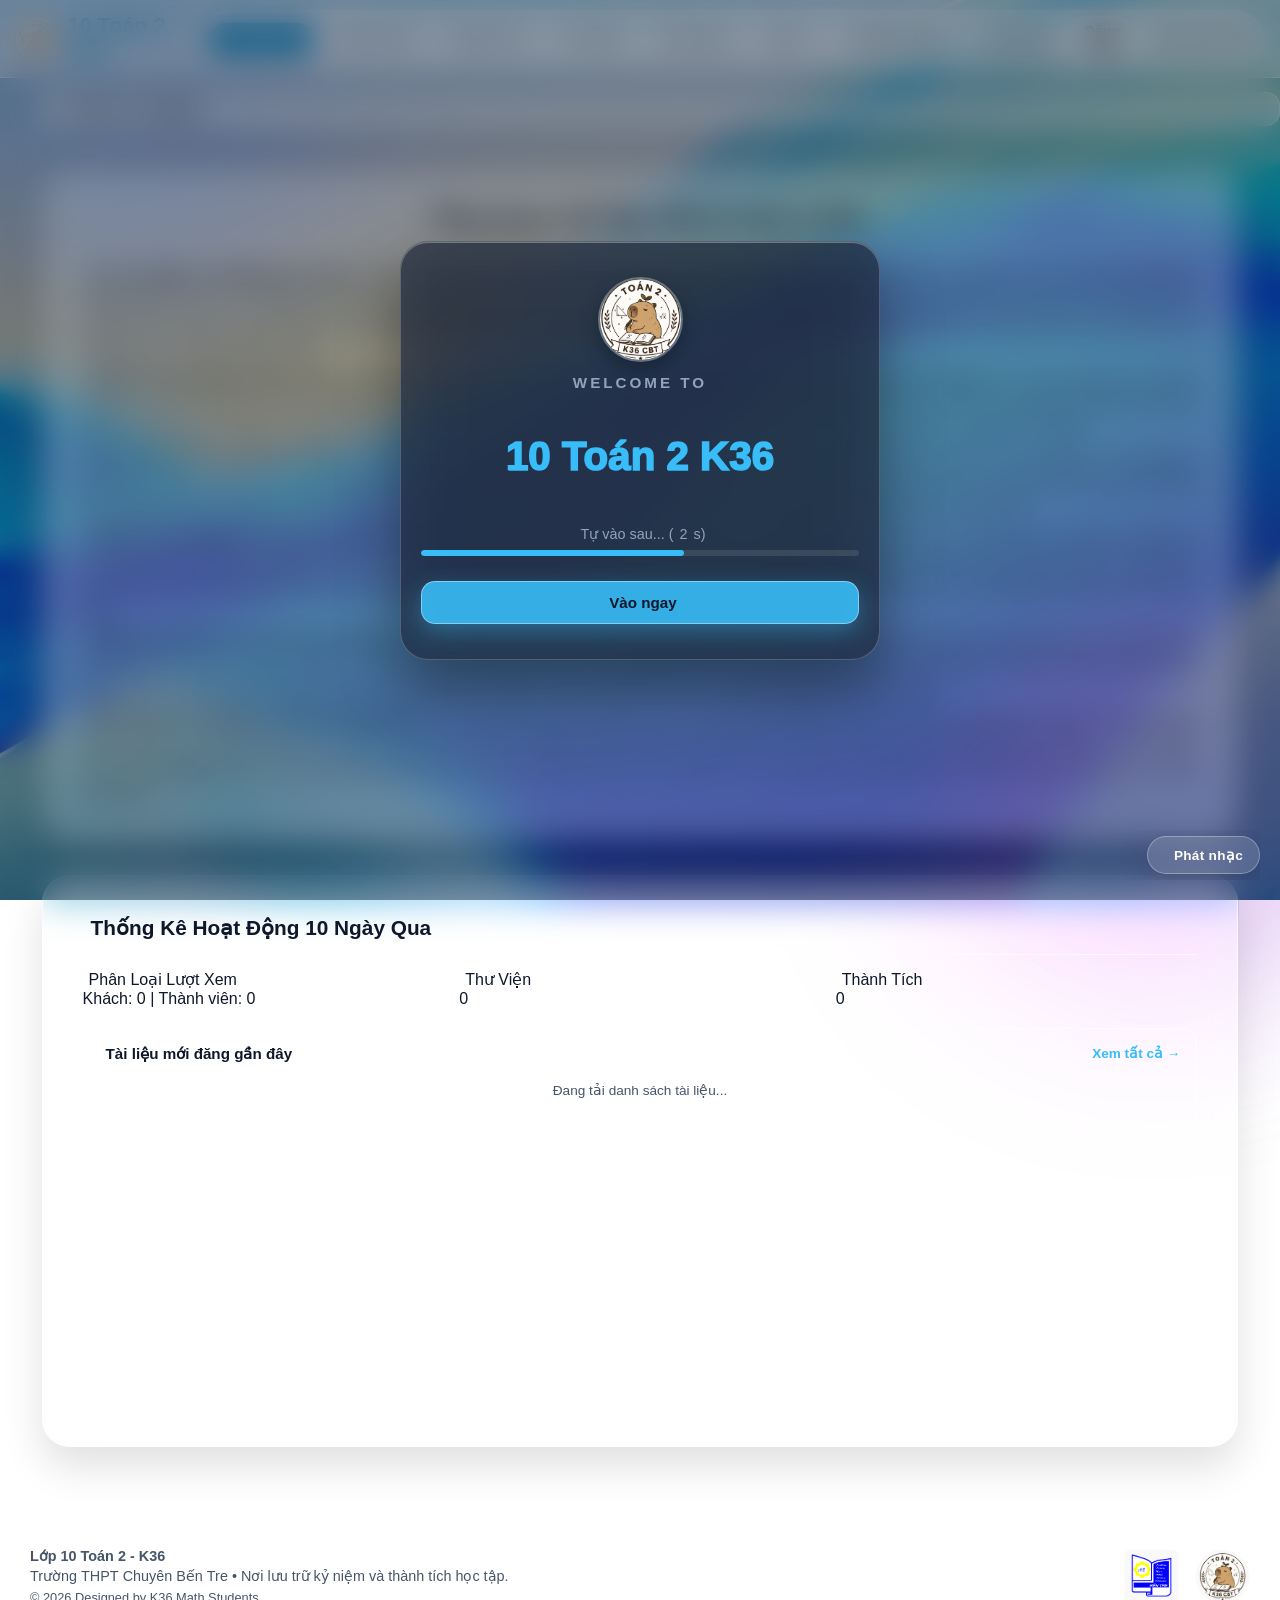
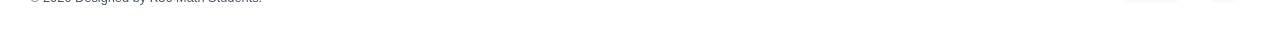
==== index.html @ 7a057c64 "updated" ====
<!DOCTYPE html>
<html lang="vi">
<head>
    <script src="https://cdn.jsdelivr.net/npm/chart.js"></script>
    <script src="https://cdn.jsdelivr.net/npm/@supabase/supabase-js@2"></script>
<link href="https://cdn.jsdelivr.net/npm/remixicon@3.5.0/fonts/remixicon.css" rel="stylesheet">
<meta charset="utf-8"/>
<meta content="width=device-width, initial-scale=1.0" name="viewport"/>
<title>10 Toán 2 K36 - Trang Chủ</title><span id="live-clock" style="font-size: 0.85rem; color: var(--text-muted, #ccc); font-weight: 500; border-left: 1px solid rgba(255,255,255,0.2); padding-left: 12px;"></span>
<link href="css/style.css" rel="stylesheet"/>
<script src="https://cdn.jsdelivr.net/npm/chart.js"></script>
<style>
        html, body {
            height: 100%;
            margin: 0;
            display: flex;
            flex-direction: column;
        }
        .main-content {
            flex: 1; 
        }
        .auth-nav-btn {
            background: var(--card-bg);
            color: var(--text-main);
            border: 1px solid var(--border);
            padding: 6px 14px;
            border-radius: 99px;
            font-weight: 600;
            cursor: pointer;
            transition: all 0.2s ease;
            font-size: 0.9rem;
            display: inline-flex;
            align-items: center;
            gap: 6px;
            box-shadow: 0 2px 5px rgba(0,0,0,0.02);
        }
        .auth-nav-btn:hover {
            border-color: var(--accent);
            color: var(--accent);
            transform: translateY(-1px);
        }
        .auth-nav-btn.logout-state {
            background: rgba(239, 68, 68, 0.1);
            color: #ef4444;
            border-color: rgba(239, 68, 68, 0.3);
        }
        .auth-nav-btn.logout-state:hover {
            background: #ef4444;
            color: #fff;
        }
        .custom-modal-overlay {
            display: none;
            position: fixed;
            inset: 0;
            background: rgba(0, 0, 0, 0.5);
            backdrop-filter: blur(4px);
            z-index: 9999;
            justify-content: center;
            align-items: center;
            padding: 20px;
        }
        .custom-modal-box {
            background: var(--card-bg, #fff);
            border: 1px solid var(--border, #ddd);
            padding: 24px;
            border-radius: 16px;
            max-width: 380px;
            width: 100%;
            box-shadow: 0 10px 30px rgba(0,0,0,0.3);
            text-align: center;
            animation: modalScaleIn 0.2s ease;
        }
        @keyframes modalScaleIn {
            from { transform: scale(0.9); opacity: 0; }
            to { transform: scale(1); opacity: 1; }
        }
        #lightbox-modal {
            display: none;
            position: fixed;
            inset: 0;
            background: rgba(0,0,0,0.85);
            z-index: 10000;
            justify-content: center;
            align-items: center;
            padding: 20px;
            cursor: zoom-out;
        }
        #lightbox-modal img {
            max-width: 90%;
            max-height: 90vh;
            border-radius: 8px;
            box-shadow: 0 10px 30px rgba(0,0,0,0.5);
        }
        .header-logo-img {
            height: 38px;
            width: 38px;
            object-fit: contain;
            border-radius: 50%;
            background: rgba(128, 128, 128, 0.05);
            padding: 2px;
            border: 1px solid var(--border);
            cursor: zoom-in;
            transition: transform 0.2s ease;
            vertical-align: middle;
        }
        .header-logo-img:hover {
            transform: scale(1.1);
        }
        .logo {
            display: flex;
            align-items: center;
            gap: 10px;
        }
        .site-footer {
            display: flex;
            justify-content: space-between;
            align-items: center;
            padding: 24px 30px;
            border-top: 1px solid var(--border);
            background: var(--card-bg);
            flex-shrink: 0;
            gap: 20px;
            flex-wrap: wrap;
        }
        .footer-left-content {
            text-align: left;
            color: var(--text-muted);
            font-size: 0.9rem;
        }
        .footer-left-content p {
            margin: 4px 0;
        }
        .footer-right-logos {
            display: flex;
            align-items: center;
            gap: 16px;
        }
        .footer-right-logos img.school-logo {
            height: 55px;
            width: auto;
            object-fit: contain;
            background: rgba(128, 128, 128, 0.05);
            padding: 3px;
            border-radius: 6px;
            border: 1px solid var(--border);
            cursor: zoom-in;
            transition: transform 0.2s ease;
        }
        .footer-right-logos img.class-logo {
            height: 55px;
            width: 55px;
            object-fit: contain;
            border-radius: 50%;
            background: rgba(128, 128, 128, 0.05);
            padding: 3px;
            border: 1px solid var(--border);
            cursor: zoom-in;
            transition: transform 0.2s ease;
        }
        .footer-right-logos img:hover {
            transform: scale(1.08);
        }
    </style>
    <link rel="manifest" href="manifest.json">
<meta name="theme-color" content="#0284c7">
    <style>
        .clock-widget-trigger {
            display: inline-flex;
            align-items: center;
            gap: 10px;
            background: var(--card-bg);
            border: 1px solid var(--border);
            padding: 8px 16px;
            border-radius: 14px;
            margin: 14px 0 6px 40px;
            cursor: pointer;
            color: var(--text-main);
            box-shadow: 0 4px 12px rgba(0,0,0,0.05);
            transition: all 0.2s ease;
            font-weight: 600;
            font-size: 0.9rem;
        }
        .clock-widget-trigger:hover {
            border-color: var(--accent);
            transform: translateY(-2px);
            box-shadow: 0 6px 16px rgba(0,122,255,0.15);
            color: var(--accent);
        }
        .clock-calendar-card {
            background: var(--card-bg, #fff);
            border: 1px solid var(--border);
            border-radius: 28px;
            padding: 24px 20px;
            max-width: 360px;
            width: 100%;
            box-shadow: 0 25px 50px rgba(0,0,0,0.25);
            text-align: center;
            position: relative;
            animation: modalScaleIn 0.25s ease;
            backdrop-filter: blur(30px);
        }
        .analog-clock {
            width: 120px;
            height: 120px;
            border: 4px solid var(--accent);
            border-radius: 50%;
            margin: 0 auto 10px auto;
            position: relative;
            background: radial-gradient(circle, var(--card-bg) 60%, rgba(56,189,248,0.1));
            box-shadow: 0 6px 15px rgba(0,0,0,0.1);
        }
        .clock-center-dot {
            position: absolute;
            top: 50%; left: 50%;
            width: 8px; height: 8px;
            background: var(--accent);
            border-radius: 50%;
            transform: translate(-50%, -50%);
            z-index: 10;
        }
        .clock-hand {
            position: absolute;
            bottom: 50%; left: 50%;
            transform-origin: bottom;
            border-radius: 4px;
            z-index: 5;
        }
        .hour-hand { width: 4px; height: 32px; background: var(--text-main); transform: translateX(-50%) rotate(0deg); }
        .minute-hand { width: 3px; height: 44px; background: var(--accent); transform: translateX(-50%) rotate(0deg); }
        .second-hand { width: 1.5px; height: 48px; background: #ef4444; transform: translateX(-50%) rotate(0deg); z-index: 6; }
        .clock-number {
            position: absolute; font-size: 0.7rem; font-weight: bold; color: var(--text-muted);
            width: 16px; height: 16px; text-align: center; line-height: 16px;
        }
        .calendar-container { margin-top: 10px; border-top: 1px solid var(--border); padding-top: 12px; }
        .calendar-nav-bar { display: flex; justify-content: space-between; align-items: center; margin-bottom: 10px; }
        .calendar-nav-btn {
            background: var(--card-bg); border: 1px solid var(--border); color: var(--text-main);
            width: 28px; height: 28px; border-radius: 50%; display: flex; align-items: center;
            justify-content: center; cursor: pointer; transition: all 0.2s ease;
        }
        .calendar-nav-btn:hover { border-color: var(--accent); color: var(--accent); background: rgba(56,189,248,0.1); }
        .calendar-header-title { font-weight: 700; font-size: 0.95rem; color: var(--text-main); }
        .calendar-grid { display: grid; grid-template-columns: repeat(7, 1fr); gap: 4px; font-size: 0.8rem; }
        .calendar-dow { font-weight: 600; color: var(--accent); padding-bottom: 4px; }
        .calendar-day {
            aspect-ratio: 1; display: flex; flex-direction: column; align-items: center;
            justify-content: center; border-radius: 6px; background: var(--card-bg); 
            border: 1px solid var(--border); color: var(--text-main); position: relative; font-size: 0.75rem;
        }
        .calendar-day.today { border-color: var(--accent); font-weight: bold; }
        .calendar-day.has-birthday {
            background: rgba(236, 72, 153, 0.15); border-color: #ec4899; cursor: pointer;
            transition: transform 0.2s ease, filter 0.2s ease;
        }
        .calendar-day.has-birthday:hover { transform: scale(1.08); filter: brightness(1.2); }
        .calendar-day .bday-icon { font-size: 9px; line-height: 1; margin-top: 1px; }
        .color-picker-container {
            display: inline-flex; align-items: center; gap: 6px;
            background: var(--bg-main, #f9f9f9); border: 1px solid var(--border);
            padding: 4px 10px; border-radius: 8px; font-size: 0.85rem; color: var(--text-main); cursor: pointer;
        }
        .color-picker-container input[type="color"] {
            -webkit-appearance: none; border: none; width: 22px; height: 22px; border-radius: 50%; cursor: pointer; background: none; padding: 0;
        }
    </style>
</head>
<body>
<header class="header-nav">
    <div class="logo">
        <img alt="Logo 10 Toán 2 K36" class="header-logo-img" onclick="openLightbox('10_t2_logo.jpeg')" src="10_t2_logo.jpeg" title="Bấm để phóng to logo Lớp"/>
        <h2>10 Toán 2 K36</h2>
    </div>
    <nav class="site-nav">
        <a href="index.html" class="active"><i class="ri-home-4-line"></i> Trang Chủ</a>
        <a href="members.html"><i class="ri-team-line"></i> Thành Viên</a>
        <a href="achievements.html"><i class="ri-trophy-line"></i> Thành Tích</a>
        <a href="gallery.html"><i class="ri-image-line"></i> Thư Viện</a>
        <a href="about.html"><i class="ri-information-line"></i> Giới Thiệu</a>
        <a href="feedback.html"><i class="ri-chat-settings-line"></i> Góp Ý</a>
        <a href="solver.html"><i class="ri-book-open-line"></i> Giải Bài Tập AI</a>
        <span class="nav-divider"></span>
<button class="nav-action-btn theme-btn" id="theme-toggle"><i class="ri-palette-line"></i> Giao diện</button>
<button class="nav-action-btn auth-nav-btn" id="auth-nav-btn" onclick="handleAuthNavAction()"><i class="ri-login-box-line"></i> Đăng nhập</button>
<button class="nav-action-btn fx-menu-btn" id="fx-toggle-btn" onclick="toggleMathEffects()"><i class="ri-sparkles-line"></i> Hiệu ứng: Bật</button>
    </nav>
</header>
<div class="clock-widget-trigger" onclick="openClockCalendarModal()">
    <i class="ri-time-line" style="font-size: 1.2rem; color: var(--accent);"></i>
    <span id="trigger-clock-text">Đang tải đồng hồ...</span>
</div>
<main class="main-content">
<section class="card">
<h2 style="margin: 0 0 15px 0; font-weight: 700; font-size: 1.5rem; color: var(--text-color); display: flex; align-items: center; justify-content: center; gap: 10px; text-align: center;">
    <i class="ri-sparkling-fill" style="color: var(--accent);"></i> Tổng Quan Về Tập Thể 10 Toán 2 K36
</h2>
<p><i class="ri-heart-3-line" style="color: var(--accent); margin-right: 6px;"></i><strong>Góc Kỷ Niệm Và Những Nụ Cười:</strong> Thanh xuân của chúng ta không chỉ gói gọn trong những trang sách dày đặc công thức hay những bảng điểm căng thẳng. Đó còn là những buổi chiều cùng nhau rem rém thời gian sau giờ tan học, những chiếc bánh tráng trộn ăn vội ở góc sân trường, hay những câu chuyện cười không hồi kết. Mỗi khoảnh khắc ấy đều được khắc họa rõ nét, trở thành những mảnh ghép vô giá không bao giờ phai mờ trong ký ức của mỗi thành viên.</p>
<p><i class="ri-trophy-line" style="color: var(--accent); margin-right: 6px;"></i><strong>Dấu Ấn Hoạt Động Phong Trào:</strong> Không chỉ xuất sắc trong học tập và các kỳ thi chọn học sinh giỏi, tập thể <strong>10 Toán 2</strong> còn luôn năng nổ và nhiệt huyết trong mọi phong trào văn nghệ, thể thao của trường. Dù là những tiết mục múa hát đầy sáng tạo trên sân khấu hay những trận đấu bóng rổ kịch tính dưới sân trường, chúng ta luôn cháy hết mình với tinh thần "chơi hết sức, học hết mình", mang về niềm tự hào lớn cho lớp.</p>
<p><i class="ri-book-open-line" style="color: var(--accent); margin-right: 6px;"></i><strong>Góc Chia Sẻ Tài Liệu Học Tập:</strong> Nơi đây cũng sẽ là kho tàng kiến thức chung được xây dựng từ tâm huyết của tất cả mọi người. Từ những bộ đề toán chuyên chọn lọc, các dạng bài hình học không gian hóc búa, cho đến những bí kíp ôn thi môn chuyên hiệu quả đều được tổng hợp đầy đủ tại đây. Sự sẻ chia tận tình ấy chính là chìa khóa giúp chúng ta cùng nhau tiến bộ và chinh phục những cột mốc cao hơn.</p>
<p><i class="ri-flask-line" style="color: var(--accent); margin-right: 6px;"></i><strong>Những Trải Nghiệm Khoa Học Đầy Hứng Khởi:</strong> Học toán chuyên không có nghĩa là chỉ biết đến những con số khô khan trên giấy. Chúng ta còn cùng nhau mày mò nghiên cứu, tham gia các dự án khoa học kỹ thuật và thỏa sức sáng tạo với những ý tưởng công nghệ mới mẻ. Chính môi trường học tập năng động này đã khơi nguồn cảm hứng, giúp mỗi cá nhân phát huy tối đa tư duy phản biện và khả năng giải quyết vấn đề thực tiễn.</p>
<p><i class="ri-cup-line" style="color: var(--accent); margin-right: 6px;"></i><strong>Những Giờ Phút Thư Giãn Nhẹ Nhàng:</strong> Sau những giờ phút đấu trí căng thẳng với các bài toán khó, góc thư giãn của lớp lại rộn rã tiếng cười với đủ loại trò chơi và câu chuyện vui nhộn. Đó là không gian để mọi khoảng cách bị xóa nhòa, để chúng ta lắng nghe và thấu hiểu nhau hơn sau áp lực thi cử. Những phút giây bình yên ấy tiếp thêm nguồn năng lượng tích cực cho chặng đường dài phía trước.</p>
<p><i class="ri-rocket-2-line" style="color: var(--accent); margin-right: 6px;"></i><strong>Sẵn Sàng Cho Những Chặng Đường Mới:</strong> Dù chặng đường phía trước vẫn còn nhiều thử thách và kỳ thi quan trọng đang chờ đón, với nền tảng vững chắc và sự đồng hành của những người bạn tri kỷ, chúng ta hoàn toàn tự tin bước tiếp. Hãy cứ bay cao với những ước mơ lớn, vì ở nơi đây, tập thể <strong>10 Toán 2</strong> luôn là hậu phương vững chắc nhất, sẵn sàng chia sẻ mọi buồn vui và cùng nhau viết tiếp câu chuyện thanh xuân rực rỡ nhất cuộc đời.</p>
</section>
<section class="card" style="margin-top: 20px;">
    <h2 style="margin: 0 0 15px 0; font-weight: 700; font-size: 1.3rem; color: var(--text-color); display: flex; align-items: center; gap: 8px;">
        <i class="ri-bar-chart-box-line" style="color: var(--accent);"></i> Thống Kê Hoạt Động 10 Ngày Qua
    </h2>
<div class="stats-cards-container" style="display: grid; grid-template-columns: repeat(3, 1fr); gap: 15px; margin-bottom: 20px;">
<div class="stat-card">
    <div class="stat-title">
        <i class="ri-eye-line" style="margin-right: 6px; color: #3b82f6;"></i> Phân Loại Lượt Xem
    </div>
    <div class="stat-value" id="view-stats">Khách: 0 | Thành viên: 0</div>
</div>
    <div class="stat-card">
        <div class="stat-title">
            <i class="ri-file-text-line" style="margin-right: 6px; color: #10b981;"></i> Thư Viện
        </div>
        <div class="stat-value" id="total-documents">0</div>
    </div>
    <div class="stat-card">
        <div class="stat-title">
            <i class="ri-trophy-line" style="margin-right: 6px; color: #f59e0b;"></i> Thành Tích
        </div>
        <div class="stat-value" id="total-achievements">0</div>
    </div>
</div>
    <div style="background: var(--glass-bg, rgba(255, 255, 255, 0.05)); border: 1px solid var(--border); padding: 16px; border-radius: 14px; margin-bottom: 20px;">
        <div style="display: flex; justify-content: space-between; align-items: center; margin-bottom: 10px;">
            <span style="font-size: 0.95rem; font-weight: 700; color: var(--text-color); display: flex; align-items: center; gap: 6px;">
                <i class="ri-file-list-3-line" style="color: #f59e0b;"></i> Tài liệu mới đăng gần đây
            </span>
            <a href="gallery.html#documents" style="font-size: 0.85rem; color: #38bdf8; text-decoration: none; font-weight: 600;">Xem tất cả &rarr;</a>
        </div>
        <div id="recentDocsPreview" style="display: flex; flex-direction: column; gap: 8px;">
            <div style="font-size: 0.85rem; color: var(--text-muted); text-align: center; padding: 10px;">Đang tải danh sách tài liệu...</div>
        </div>
    </div>
    <style>
        .stat-card:hover, .doc-preview-item:hover {
            transform: translateY(-2px);
            border-color: rgba(56, 189, 248, 0.4);
        }
        .doc-preview-item {
            transition: all 0.2s ease;
        }
    </style>
<div style="width: 100%; height: 260px; position: relative;">
    <canvas id="classActivityChart"></canvas>
</div>
</main>
<footer class="site-footer">
<div class="footer-left-content">
<p><strong>Lớp 10 Toán 2 - K36</strong></p>
<p>Trường THPT Chuyên Bến Tre • Nơi lưu trữ kỷ niệm và thành tích học tập.</p>
<p style="font-size: 0.8rem; margin-top: 6px; color: var(--text-muted);">© 2026 Designed by K36 Math Students.</p>
</div>
<div class="footer-right-logos">
<img alt="Logo THPT Chuyên Bến Tre" class="school-logo" onclick="openLightbox('logocbt.png')" src="logocbt.png" title="Bấm để phóng to logo Trường"/>
<img alt="Logo 10 Toán 2 K36" class="class-logo" onclick="openLightbox('10_t2_logo.jpeg')" src="10_t2_logo.jpeg" title="Bấm để phóng to logo Lớp"/>
</div>
</footer>
<div class="custom-modal-overlay" id="welcome-modal" style="display: flex; position: fixed; top: 0; left: 0; width: 100%; height: 100%; background: rgba(15, 23, 42, 0.4); backdrop-filter: blur(16px); -webkit-backdrop-filter: blur(16px); justify-content: center; align-items: center; z-index: 9999;">
    <div class="custom-modal-box" style="background: rgba(30, 41, 59, 0.65); backdrop-filter: blur(30px); -webkit-backdrop-filter: blur(30px); border: 1px solid rgba(255, 255, 255, 0.2); text-align: center; max-width: 480px; width: 90%; position: relative; border-radius: 28px; overflow: hidden; box-shadow: 0 30px 60px rgba(0, 0, 0, 0.4), inset 0 1px 0 rgba(255, 255, 255, 0.3); padding: 35px 20px;">
        <div style="margin-bottom: 12px; display: flex; justify-content: center;">
            <img src="10_t2_logo.jpeg" alt="Logo Toán 2 K36" style="width: 85px; height: 85px; border-radius: 50%; object-fit: cover; border: 2px solid rgba(255, 255, 255, 0.3); box-shadow: 0 8px 20px rgba(0, 0, 0, 0.3);">
        </div>
        <div style="font-size: 0.95rem; font-weight: 600; color: #94a3b8; text-transform: uppercase; letter-spacing: 3px; margin-bottom: 5px;">
            Welcome to
        </div>
        <div style="width: 100%; display: flex; justify-content: center; align-items: center; margin: 10px 0;">
            <svg viewBox="0 0 500 120" style="width: 100%; max-width: 420px; height: 110px;">
                <text x="50%" y="50%" dy=".35em" class="text-path">10 Toán 2 K36</text>
            </svg>
        </div>
        <div style="margin: 15px 0 10px 0;">
            <div id="loading-text" style="font-size: 0.9rem; font-weight: 500; color: #94a3b8; margin-bottom: 8px; display: flex; align-items: center; justify-content: center; gap: 6px;">
                <i class="ri-loader-4-line" style="animation: spin 1s linear infinite;"></i> Tự vào sau... (<span id="countdown-number">5</span>s)
            </div>
            <div style="width: 100%; height: 6px; background: rgba(255, 255, 255, 0.1); border-radius: 10px; overflow: hidden;">
                <div id="loading-progress-bar" style="width: 0%; height: 100%; background: #38bdf8; transition: width 1s linear; border-radius: 10px;"></div>
            </div>
        </div>
        <div style="margin-top: 25px;">
            <button onclick="closeWelcomeModal()" style="width: 100%; background: rgba(56, 189, 248, 0.9); backdrop-filter: blur(10px); color: #0f172a; border: 1px solid rgba(255, 255, 255, 0.4); padding: 12px; border-radius: 14px; font-weight: 700; cursor: pointer; font-size: 0.95rem; transition: transform 0.2s ease, opacity 0.2s ease; display: flex; align-items: center; justify-content: center; gap: 6px; box-shadow: 0 8px 25px rgba(56,189,248,0.4);">
                <i class="ri-rocket-2-line"></i> Vào ngay
            </button>
        </div>
    </div>
</div>
<style>
    .text-path {
        font-size: 48px;
        font-weight: 900;
        text-anchor: middle;
        fill: none;
        stroke: #38bdf8;
        stroke-width: 2px;
        stroke-dasharray: 600;
        stroke-dashoffset: 600;
        animation: drawText 3.5s ease-in-out forwards infinite alternate;
    }
    @keyframes drawText {
        0% {
            stroke-dashoffset: 600;
            fill: transparent;
        }
        50% {
            stroke-dashoffset: 0;
            fill: transparent;
        }
        100% {
            stroke-dashoffset: 0;
            fill: #38bdf8;
        }
    }
    @keyframes spin {
        0% { transform: rotate(0deg); }
        100% { transform: rotate(360deg); }
    }
</style>
<script>
    let welcomeTimeLeft = 5;
    const countdownElement = document.getElementById('countdown-number');
    const progressBar = document.getElementById('loading-progress-bar');
    const countdownTimer = setInterval(() => {
        welcomeTimeLeft--;
        if (countdownElement) {
            countdownElement.textContent = welcomeTimeLeft > 0 ? welcomeTimeLeft : 0;
        }
        if (progressBar) {
            const progressPercent = ((5 - welcomeTimeLeft) / 5) * 100;
            progressBar.style.width = progressPercent + '%';
        }
        if (welcomeTimeLeft <= 0) {
            clearInterval(countdownTimer);
            closeWelcomeModal();
        }
    }, 1000);
    function closeWelcomeModal() {
        clearInterval(countdownTimer);
        const modal = document.getElementById('welcome-modal');
        if (modal) {
            modal.style.opacity = '0';
            modal.style.transition = 'opacity 0.3s ease';
            setTimeout(() => {
                modal.style.display = 'none';
            }, 300);
            sessionStorage.setItem('welcomed', 'true');
        }
    }
</script>
<div class="custom-modal-overlay" id="terms-modal">
<div class="custom-modal-box" style="max-width: 520px; text-align: left;">
<div style="font-size: 1.5rem; text-align: center; margin-bottom: 5px;"><i class="ri-file-text-line" style="color: var(--accent);"></i></div>
<h3 style="color: var(--text-main); margin: 0 0 5px 0; font-size: 1.15rem; text-align: center;">Điều khoản và Quy định sử dụng</h3>
<p style="color: var(--text-muted); font-size: 0.85rem; text-align: center; margin-bottom: 12px;">Vui lòng cuộn xuống dưới cùng để mở khóa nút đồng ý.</p>
<div id="index-terms-scroll" onscroll="checkTermsScroll()" style="height: 200px; overflow-y: auto; border: 1px solid var(--border); padding: 12px; border-radius: 8px; background: var(--bg-main, #f9f9f9); font-size: 0.83rem; line-height: 1.45; color: var(--text-main); margin-bottom: 15px;">
<p><b>ĐIỀU KHOẢN VÀ QUY ĐỊNH ĐĂNG TẢI NỘI DUNG</b></p>
<p>Khi truy cập, sử dụng và đăng tải nội dung vào khu vực nội bộ của website 10 Toán 2 K36, thành viên đồng ý tuân thủ tuyệt đối các quy định về an toàn thông tin và văn hóa ứng xử trực tuyến. Cụ thể, các hành vi sau đây <b>bị nghiêm cấm tuyệt đối</b>:</p>
<br/>
<p><b>1. Đăng tải nội dung trái pháp luật và thuần phong mỹ tục:</b> Phát tán, chia sẻ hoặc lưu trữ hình ảnh, video, tài liệu có nội dung bạo lực, đồi trụy, phản động, xuyên tạc lịch sử, vi phạm pháp luật nước Cộng hòa Xã hội Chủ nghĩa Việt Nam hoặc trái với đạo đức xã hội và thuần phong mỹ tục của người Việt Nam.</p>
<p><b>2. Xâm phạm quyền riêng tư và danh dự cá nhân:</b> Đăng tải hình ảnh, thông tin cá nhân, bài viết hoặc bình luận mang tính chất xúc phạm, lăng mạ, bôi nhọ danh dự, nhân phẩm của các thành viên trong lớp, thầy cô giáo hoặc bất kỳ cá nhân, tổ chức nào khác (bao gồm cả việc cố ý chia sẻ hình ảnh riêng tư khi chưa có sự đồng ý).</p>
<p><b>3. Vi phạm bản quyền sở hữu trí tuệ:</b> Đăng tải các tài liệu học tập, sách, đề thi, phần mềm hoặc các sản phẩm sáng tạo thuộc bản quyền của tác giả, tổ chức khác mà chưa có sự cho phép hoặc trích nguồn rõ ràng, gây ảnh hưởng tiêu cực đến bản quyền tác giả.</p>
<p><b>4. Phá hoại hệ thống và bảo mật website:</b> Cố ý thực hiện các hành vi xâm nhập trái phép, phá hoại mã nguồn, phát tán mã độc (virus, spyware), can thiệp vào cơ sở dữ liệu chung, hoặc lợi dụng quyền hạn sau khi đăng nhập để xóa, chỉnh sửa, làm sai lệch dữ liệu học tập và hình ảnh kỷ niệm của tập thể lớp.</p>
<p><b>5. Đăng tải thông tin sai lệch (Fake News):</b> Cố tình tạo ra, phát tán hoặc chia sẻ các thông tin giả mạo, sai sự thật liên quan đến hoạt động của lớp học, nhà trường hoặc cá nhân các thành viên nhằm mục đích gây hoang mang, hiểu lầm hoặc mất đoàn kết nội bộ.</p>
<p><b>6. Lạm dụng không gian chung:</b> Đăng tải các nội dung rác, spam quảng cáo thương mại, nội dung không liên quan đến mục đích học tập và lưu trữ kỷ niệm chung của tập thể 10 Toán 2.</p>
<br/>
<p><b>Hình thức xử lý:</b> Bất kỳ thành viên nào vi phạm các điều khoản trên sẽ bị thu hồi quyền truy cập khu vực nội bộ ngay lập tức, gỡ bỏ toàn bộ nội dung vi phạm, đồng thời chịu hoàn toàn trách nhiệm trước tập thể lớp và nhà trường tùy theo mức độ vi phạm.</p>
</div>
<div style="display: flex; gap: 10px;">
<button onclick="closeTermsModal()" style="flex: 1; background: transparent; color: var(--text-main); border: 1px solid var(--border); padding: 10px; border-radius: 10px; font-weight: 600; cursor: pointer;">Hủy</button>
<button disabled="" id="index-agree-btn" onclick="acceptIndexTerms()" style="flex: 1; background: #ccc; color: #fff; border: none; padding: 10px; border-radius: 10px; font-weight: 600; cursor: not-allowed;">Tôi đã đọc và Đồng ý</button>
</div>
</div>
</div>
<div class="custom-modal-overlay" id="login-modal">
<div class="custom-modal-box">
<div style="font-size: 2rem; margin-bottom: 8px;"><i class="ri-lock-password-line" style="color: var(--accent);"></i></div>
<h3 style="color: var(--text-main); margin: 0 0 6px 0; font-size: 1.15rem;">Khu vực nội bộ lớp</h3>
<p style="color: var(--text-muted); font-size: 0.85rem; margin: 0 0 16px 0;">Nhập mật khẩu để tiếp tục truy cập</p>
<input id="modal-pass-input" onkeydown="if(event.key === 'Enter') submitLogin()" placeholder="Mật khẩu lớp..." style="width: 100%; background: var(--card-bg); border: 1px solid var(--border); padding: 10px 12px; border-radius: 10px; color: var(--text-main); outline: none; font-size: 0.95rem; box-sizing: border-box; margin-bottom: 12px;" type="password"/>
<div id="modal-err" style="color: #ef4444; font-size: 0.8rem; margin-bottom: 12px; display: none;">Sai mật khẩu rồi bạn ơi!</div>
<div style="display: flex; gap: 10px;">
<button onclick="backToTermsModal()" style="flex: 1; background: transparent; color: var(--text-main); border: 1px solid var(--border); padding: 10px; border-radius: 10px; font-weight: 600; cursor: pointer;">Quay lại</button>
<button onclick="submitLogin()" style="flex: 1; background: var(--accent); color: #fff; border: none; padding: 10px; border-radius: 10px; font-weight: 600; cursor: pointer;">Xác nhận</button>
</div>
</div>
</div>
<div class="custom-modal-overlay" id="logout-modal">
<div class="custom-modal-box">
<div style="font-size: 2rem; margin-bottom: 8px;"><i class="ri-error-warning-line" style="color: #ef4444;"></i></div>
<h3 style="color: var(--text-main); margin: 0 0 8px 0; font-size: 1.15rem;">Xác nhận đăng xuất</h3>
<p style="color: var(--text-muted); font-size: 0.9rem; margin: 0 0 20px 0;">Bạn có chắc chắn muốn đăng xuất khỏi khu vực nội bộ không?</p>
<div style="display: flex; gap: 10px;">
<button onclick="closeLogoutModal()" style="flex: 1; background: transparent; color: var(--text-main); border: 1px solid var(--border); padding: 10px; border-radius: 10px; font-weight: 600; cursor: pointer;">Hủy</button>
<button onclick="confirmLogout()" style="flex: 1; background: #ef4444; color: #fff; border: none; padding: 10px; border-radius: 10px; font-weight: 600; cursor: pointer;">Đăng xuất</button>
</div>
</div>
</div>
<div id="lightbox-modal" onclick="closeLightbox()">
<img alt="Phóng to ảnh" id="lightbox-img" src=""/>
</div>
<iframe allow="autoplay" src="music.html" style="position: fixed; bottom: 20px; right: 20px; width: 150px; height: 50px; border: none; z-index: 9999; background: transparent;"></iframe>
<script>
    const CORRECT_PASS = "10toan2k36";
    window.addEventListener('DOMContentLoaded', () => {
        if (localStorage.getItem('class_unlocked') === 'true') {
            updateAuthButtonState(true);
        } else {
            updateAuthButtonState(false);
        }
        if (sessionStorage.getItem('welcomed') === 'true') {
            const welcomeModal = document.getElementById('welcome-modal');
            if (welcomeModal) welcomeModal.style.display = 'none';
        }
    });
    function handleAuthNavAction() {
        if (localStorage.getItem('class_unlocked') === 'true') {
            document.getElementById('logout-modal').style.display = 'flex';
        } else {
            const scrollBox = document.getElementById('index-terms-scroll');
            scrollBox.scrollTop = 0;
            const agreeBtn = document.getElementById('index-agree-btn');
            agreeBtn.disabled = true;
            agreeBtn.style.background = '#ccc';
            agreeBtn.style.cursor = 'not-allowed';
            document.getElementById('terms-modal').style.display = 'flex';
        }
    }
    function checkTermsScroll() {
        const scrollBox = document.getElementById('index-terms-scroll');
        const agreeBtn = document.getElementById('index-agree-btn');
        if (scrollBox.scrollTop + scrollBox.clientHeight >= scrollBox.scrollHeight - 10) {
            agreeBtn.disabled = false;
            agreeBtn.style.background = 'var(--accent)';
            agreeBtn.style.cursor = 'pointer';
        }
    }
    function closeTermsModal() {
        document.getElementById('terms-modal').style.display = 'none';
    }
    function acceptIndexTerms() {
        const agreeBtn = document.getElementById('index-agree-btn');
        if (!agreeBtn.disabled) {
            closeTermsModal();
            document.getElementById('modal-pass-input').value = '';
            document.getElementById('modal-err').style.display = 'none';
            document.getElementById('login-modal').style.display = 'flex';
            setTimeout(() => document.getElementById('modal-pass-input').focus(), 100);
        }
    }
    function backToTermsModal() {
        document.getElementById('login-modal').style.display = 'none';
        document.getElementById('terms-modal').style.display = 'flex';
    }
    function closeLoginModal() {
        document.getElementById('login-modal').style.display = 'none';
    }
    function submitLogin() {
        const passVal = document.getElementById('modal-pass-input').value;
        if (passVal === CORRECT_PASS) {
            localStorage.setItem('class_unlocked', 'true');
            closeLoginModal();
            updateAuthButtonState(true);
            location.reload();
        } else {
            document.getElementById('modal-err').style.display = 'block';
        }
    }
    function closeLogoutModal() {
        document.getElementById('logout-modal').style.display = 'none';
    }
    function confirmLogout() {
        localStorage.removeItem('class_unlocked');
        updateAuthButtonState(false);
        location.reload();
    }
    function updateAuthButtonState(isLoggedIn) {
        const btn = document.getElementById('auth-nav-btn');
        if (!btn) return;
        if (isLoggedIn) {
            btn.innerHTML = '<i class="ri-logout-box-r-line"></i> Đăng xuất';
            btn.className = 'auth-nav-btn logout-state';
        } else {
            btn.innerHTML = '<i class="ri-login-box-line"></i> Đăng nhập';
            btn.className = 'auth-nav-btn';
        }
    }
    function openLightbox(url) {
        document.getElementById('lightbox-img').src = url;
        document.getElementById('lightbox-modal').style.display = 'flex';
    }
    function closeLightbox() {
        document.getElementById('lightbox-modal').style.display = 'none';
    }
    const themeToggleBtn = document.getElementById('theme-toggle');
    const body = document.body;
    function updateThemeIcon(isLight) {
        if (themeToggleBtn) {
            if (isLight) {
                themeToggleBtn.innerHTML = '<i class="ri-sun-line"></i> Giao diện';
            } else {
                themeToggleBtn.innerHTML = '<i class="ri-moon-line"></i> Giao diện';
            }
        }
    }
    if (localStorage.getItem('theme') === 'light') {
        body.classList.add('light-mode');
        updateThemeIcon(true);
    } else {
        updateThemeIcon(false);
    }
    if (themeToggleBtn) {
        themeToggleBtn.addEventListener('click', () => {
            body.classList.toggle('light-mode');
            const isLight = body.classList.contains('light-mode');
            updateThemeIcon(isLight);
            localStorage.setItem('theme', isLight ? 'light' : 'dark');
        });
    }
</script>
<script src="js/animation.js"></script>
<script>
        window.addEventListener('DOMContentLoaded', () => {
            const symbols = ['π', '∫', '∑', 'Δ', '√', 'α', 'β', 'θ', '∞', 'f(x)', 'lim', 'φ', '∂', '∇', '∏', 'µ', 'σ', 'Ω', '∀', '∃', '∈', '∉', '⊂', '⊃', '∪', '∩', 'sin', 'cos', 'tan', 'log', 'ln', 'vec{a}', 'lim', 'dx'];
            const container = document.createElement('div');
            container.className = 'math-bg-animation';
            document.body.appendChild(container);
            const symbolCount = 18; 
            for (let i = 0; i < symbolCount; i++) {
                const span = document.createElement('span');
                span.className = 'math-symbol';
                span.textContent = symbols[Math.floor(Math.random() * symbols.length)];
                span.style.left = Math.random() * 100 + 'vw';
                span.style.fontSize = (Math.random() * 1.5 + 1) + 'rem';
                span.style.animationDuration = (Math.random() * 10 + 10) + 's'; 
                span.style.animationDelay = (Math.random() * 10) + 's';
                container.appendChild(span);
            }
        });
    </script>
<script>
        window.addEventListener('DOMContentLoaded', () => {
            const dot = document.createElement('div');
            dot.className = 'math-ray-dot';
            const ring = document.createElement('div');
            ring.className = 'math-ray-ring';
            const pulse = document.createElement('div');
            pulse.className = 'math-ray-pulse';
            document.body.appendChild(dot);
            document.body.appendChild(ring);
            document.body.appendChild(pulse);
            let mouseX = 0, mouseY = 0;
            let currentX = 0, currentY = 0;
            window.addEventListener('mousemove', (e) => {
                mouseX = e.clientX;
                mouseY = e.clientY;
            });
            function renderRayCursor() {
                currentX += (mouseX - currentX) * 0.25;
                currentY += (mouseY - currentY) * 0.25;
                dot.style.left = currentX + 'px';
                dot.style.top = currentY + 'px';
                ring.style.left = currentX + 'px';
                ring.style.top = currentY + 'px';
                pulse.style.left = currentX + 'px';
                pulse.style.top = currentY + 'px';
                requestAnimationFrame(renderRayCursor);
            }
            renderRayCursor();
            const interactiveElements = document.querySelectorAll('a, button, input, .intro-logo, .video-frame-wrapper, select');
            interactiveElements.forEach(el => {
                el.addEventListener('mouseenter', () => document.body.classList.add('cursor-hover'));
                el.addEventListener('mouseleave', () => document.body.classList.remove('cursor-hover'));
            });
        });
    </script>
<script>
        window.addEventListener('click', (e) => {
            if (document.body.classList.contains('fx-disabled')) return;
            const mathChars = ['+', '-', '×', '÷', '=', 'π', '∫', '∑', 'Δ', '√', '0', '1'];
            const particleCount = 6; 
            for (let i = 0; i < particleCount; i++) {
                const span = document.createElement('span');
                span.className = 'math-click-particle';
                span.textContent = mathChars[Math.floor(Math.random() * mathChars.length)];
                span.style.left = e.clientX + 'px';
                span.style.top = e.clientY + 'px';
                const angle = Math.random() * Math.PI * 2;
                const distance = Math.random() * 80 + 40; 
                const tx = Math.cos(angle) * distance;
                const ty = Math.sin(angle) * distance;
                const tr = (Math.random() - 0.5) * 360; 
                span.style.setProperty('--tx', tx + 'px');
                span.style.setProperty('--ty', ty + 'px');
                span.style.setProperty('--tr', tr + 'deg');
                document.body.appendChild(span);
                setTimeout(() => {
                    span.remove();
                }, 800);
            }
        });
    </script>
<script>
function toggleMathEffects() {
    const isCurrentlyDisabled = document.body.classList.contains('fx-disabled');
    const fxBtn = document.getElementById('fx-toggle-btn');
    if (isCurrentlyDisabled) {
        document.body.classList.remove('fx-disabled');
        if (fxBtn) fxBtn.innerHTML = '<i class="ri-sparkles-line"></i> Hiệu ứng: Bật';
        localStorage.setItem('math_fx_enabled', 'true');
    } else {
        document.body.classList.add('fx-disabled');
        if (fxBtn) fxBtn.innerHTML = '<i class="ri-sparkles-line"></i> Hiệu ứng: Tắt';
        localStorage.setItem('math_fx_enabled', 'false');
    }
}
window.addEventListener('DOMContentLoaded', () => {
    const fxEnabled = localStorage.getItem('math_fx_enabled') !== 'false';
    const fxBtn = document.getElementById('fx-toggle-btn');
    if (!fxEnabled) {
        document.body.classList.add('fx-disabled');
        if (fxBtn) fxBtn.innerHTML = '<i class="ri-sparkles-line"></i> Hiệu ứng: Tắt';
    } else {
        document.body.classList.remove('fx-disabled');
        if (fxBtn) fxBtn.innerHTML = '<i class="ri-sparkles-line"></i> Hiệu ứng: Bật';
    }
});
    </script>
<script src="time.js"></script>
<script>
  if ('serviceWorker' in navigator) {
    window.addEventListener('load', () => {
      navigator.serviceWorker.register('/sw.js')
        .then(reg => console.log('Service Worker đăng ký thành công:', reg.scope))
        .catch(err => console.log('Đăng ký Service Worker thất bại:', err));
    });
  }
</script>
<div class="custom-modal-overlay" id="clock-calendar-modal" onclick="closeClockCalendarModal(event)">
    <div class="clock-calendar-card" onclick="event.stopPropagation()">
        <div style="display: flex; justify-content: space-between; align-items: center; margin-bottom: 10px;">
            <h3 style="margin: 0; font-size: 1rem; color: var(--text-main); font-weight: 700;"><i class="ri-calendar-event-line" style="color: var(--accent);"></i>  Time & Calendar</h3>
            <button onclick="closeClockCalendarModalDirect()" style="background: transparent; border: none; font-size: 1.2rem; cursor: pointer; color: var(--text-muted);"><i class="ri-close-line"></i></button>
        </div>
        <div class="analog-clock" id="analog-clock-face">
            <div class="clock-center-dot"></div>
            <div class="clock-hand hour-hand" id="modal-hour-hand"></div>
            <div class="clock-hand minute-hand" id="modal-minute-hand"></div>
            <div class="clock-hand second-hand" id="modal-second-hand"></div>
            <div class="clock-number" style="top: 2px; left: 52px;">12</div>
            <div class="clock-number" style="top: 48px; right: 2px;">3</div>
            <div class="clock-number" style="bottom: 2px; left: 52px;">6</div>
            <div class="clock-number" style="top: 48px; left: 2px;">9</div>
        </div>
        <div id="modal-digital-text" style="font-weight: 600; font-size: 0.9rem; color: var(--accent); margin-bottom: 8px;">--:--:--</div>
        <div class="calendar-container">
            <div class="calendar-nav-bar">
                <button class="calendar-nav-btn" id="cal-prev-btn" onclick="changeCalendarMonth(-1)" title="Tháng trước"><i class="ri-arrow-left-s-line"></i></button>
                <div class="calendar-header-title" id="calendar-month-title">Tháng -- năm ----</div>
                <button class="calendar-nav-btn" id="cal-next-btn" onclick="changeCalendarMonth(1)" title="Tháng sau"><i class="ri-arrow-right-s-line"></i></button>
            </div>
            <div class="calendar-grid">
                <div class="calendar-dow">T2</div>
                <div class="calendar-dow">T3</div>
                <div class="calendar-dow">T4</div>
                <div class="calendar-dow">T5</div>
                <div class="calendar-dow">T6</div>
                <div class="calendar-dow">T7</div>
                <div class="calendar-dow">CN</div>
            </div>
            <div class="calendar-grid" id="calendar-days-grid" style="margin-top: 4px;"></div>
        </div>
        <button onclick="closeClockCalendarModalDirect()" style="width: 100%; margin-top: 14px; background: var(--accent); color: #fff; border: none; padding: 9px; border-radius: 12px; font-weight: 600; cursor: pointer; font-size: 0.9rem;">Đóng</button>
    </div>
</div>
<div class="custom-modal-overlay" id="birthday-picker-modal" onclick="closeBirthdayPickerModal(event)" style="z-index: 10020;">
    <div class="custom-modal-box" onclick="event.stopPropagation()" style="max-width: 320px; text-align: center;">
        <div style="font-size: 1.8rem; margin-bottom: 6px;"><i class="ri-cake-2-line" style="color: #ec4899;"></i></div>
        <h3 id="bday-picker-title" style="color: var(--text-main); margin: 0 0 4px 0; font-size: 1rem;">Sinh nhật ngày...</h3>
        <p style="color: var(--text-muted); font-size: 0.8rem; margin: 0 0 14px 0;">Chọn thành viên để xem thẻ thông tin chi tiết:</p>
        <div id="bday-picker-list" style="display: flex; flex-direction: column; gap: 8px; max-height: 180px; overflow-y: auto; margin-bottom: 14px;"></div>
        <button onclick="closeBirthdayPickerModalDirect()" style="width: 100%; background: var(--border); color: var(--text-main); border: none; padding: 8px; border-radius: 8px; font-weight: 600; cursor: pointer;">Đóng</button>
    </div>
</div>
<script>
    let calendarViewDate = new Date();
    window.addEventListener('DOMContentLoaded', () => {
        startLiveClockWidget();
        const savedAccent = localStorage.getItem('site_accent_color');
        if (savedAccent) {
            applyAccentColor(savedAccent);
            const picker = document.getElementById('accent-color-picker');
            const label = document.getElementById('accent-color-label');
            if (picker) picker.value = savedAccent;
            if (label) label.innerHTML = savedAccent;
        }
    });
    function changeAccentColor(colorHex) {
        applyAccentColor(colorHex);
        localStorage.setItem('site_accent_color', colorHex);
        const label = document.getElementById('accent-color-label');
        if (label) label.innerHTML = colorHex;
    }
    function applyAccentColor(colorHex) {
        document.documentElement.style.setProperty('--accent', colorHex);
    }
    function startLiveClockWidget() {
        setInterval(() => {
            const now = new Date();
            const hours = now.getHours(), minutes = now.getMinutes(), seconds = now.getSeconds();
            const hStr = String(hours).padStart(2, '0');
            const mStr = String(minutes).padStart(2, '0');
            const sStr = String(seconds).padStart(2, '0');
            const triggerText = document.getElementById('trigger-clock-text');
            if (triggerText) {
                triggerText.innerHTML = `${hStr}:${mStr}:${sStr} - ${now.getDate()}/${now.getMonth()+1}/${now.getFullYear()}`;
            }
            const modalDig = document.getElementById('modal-digital-text');
            if (modalDig) {
                modalDig.innerHTML = `${hStr}:${mStr}:${sStr} (${now.getDate()}/${now.getMonth()+1}/${now.getFullYear()})`;
            }
            const secondDeg = (seconds / 60) * 360;
            const minuteDeg = ((minutes + seconds / 60) / 60) * 360;
            const hourDeg = (((hours % 12) + minutes / 60) / 12) * 360;
            const sHand = document.getElementById('modal-second-hand');
            const mHand = document.getElementById('modal-minute-hand');
            const hHand = document.getElementById('modal-hour-hand');
            if (sHand) sHand.style.transform = `translateX(-50%) rotate(${secondDeg}deg)`;
            if (mHand) mHand.style.transform = `translateX(-50%) rotate(${minuteDeg}deg)`;
            if (hHand) hHand.style.transform = `translateX(-50%) rotate(${hourDeg}deg)`;
        }, 1000);
    }
    function openClockCalendarModal() {
        calendarViewDate = new Date();
        renderCurrentCalendar();
        document.getElementById('clock-calendar-modal').style.display = 'flex';
    }
    function closeClockCalendarModal(e) { document.getElementById('clock-calendar-modal').style.display = 'none'; }
    function closeClockCalendarModalDirect() { document.getElementById('clock-calendar-modal').style.display = 'none'; }
    function changeCalendarMonth(delta) {
        calendarViewDate.setMonth(calendarViewDate.getMonth() + delta);
        renderCurrentCalendar();
    }
    function renderCurrentCalendar() {
        const year = calendarViewDate.getFullYear();
        const month = calendarViewDate.getMonth();
        const currentMonthNum = month + 1;
        const now = new Date();
        const monthNames = ["Tháng 1", "Tháng 2", "Tháng 3", "Tháng 4", "Tháng 5", "Tháng 6", "Tháng 7", "Tháng 8", "Tháng 9", "Tháng 10", "Tháng 11", "Tháng 12"];
        const titleEl = document.getElementById('calendar-month-title');
        if (titleEl) titleEl.innerHTML = `${monthNames[month]} năm ${year}`;
        const listMembers = typeof members !== 'undefined' ? members : [];
        const birthdaysInThisMonth = {};
        listMembers.forEach(m => {
            const parts = m.birthday.split('/');
            if (parts.length === 3 && parseInt(parts[1], 10) === currentMonthNum) {
                const bDay = parseInt(parts[0], 10);
                if (!birthdaysInThisMonth[bDay]) birthdaysInThisMonth[bDay] = [];
                birthdaysInThisMonth[bDay].push(m);
            }
        });
        const firstDayIndex = (new Date(year, month, 1).getDay() + 6) % 7; 
        const totalDaysInMonth = new Date(year, month + 1, 0).getDate();
        const grid = document.getElementById('calendar-days-grid');
        if (!grid) return;
        grid.innerHTML = '';
        for (let i = 0; i < firstDayIndex; i++) {
            const emptyCell = document.createElement('div');
            emptyCell.className = 'calendar-day empty';
            grid.appendChild(emptyCell);
        }
        for (let d = 1; d <= totalDaysInMonth; d++) {
            const dayCell = document.createElement('div');
            dayCell.className = 'calendar-day';
            let contentHTML = `<span>${d}</span>`;
            if (d === now.getDate() && month === now.getMonth() && year === now.getFullYear()) {
                dayCell.classList.add('today');
            }
            const matchedMembers = birthdaysInThisMonth[d];
            if (matchedMembers) {
                dayCell.classList.add('has-birthday');
                contentHTML += `<span class="bday-icon"><i class="ri-cake-2-fill"></i></span>`;
                dayCell.onclick = (e) => {
                    e.stopPropagation();
                    if (typeof openMemberCard === 'function' && matchedMembers.length === 1) {
                        closeClockCalendarModalDirect();
                        openMemberCard(matchedMembers[0].name, matchedMembers[0].gender, matchedMembers[0].birthday, matchedMembers[0].stt);
                    }
                };
            }
            dayCell.innerHTML = contentHTML;
            grid.appendChild(dayCell);
        }
    }
</script>
<script>
        const SUPABASE_URL = 'https://mwyjcrpwxpghieizswfa.supabase.co';
        const SUPABASE_PUBLISHABLE_KEY = 'sb_publishable_9Ow2Q57vi9ArOtQRPr3bfw_olVCoAfD';
    const supabaseClient = window.supabase.createClient(SUPABASE_URL, SUPABASE_PUBLISHABLE_KEY);
</script>
<script src="js/charts.js"></script>
</body>
</html>
---- css/style.css ----
:root {
    --bg-image: url('../Light_mode.jpg');
    --card-bg: rgba(255, 255, 255, 0.45);
    --text-main: #0f172a;
    --text-muted: #475569;
    --accent: #0284c7;
    --border: rgba(255, 255, 255, 0.6);
    --shadow: 0 20px 40px rgba(0, 0, 0, 0.12);
    --backdrop: blur(16px);
}
body.dark-mode, 
body.dark, 
[data-theme="dark"] body, 
.dark body,
html.dark body,
html[data-theme="dark"] body,
body[data-theme="dark"] {
    --bg-image: url('../Dark_mode.jpg') !important;
    --card-bg: rgba(15, 23, 42, 0.55) !important;
    --text-main: #f3f4f6 !important;
    --text-muted: #9ca3af !important;
    --accent: #38bdf8 !important;
    --border: rgba(255, 255, 255, 0.12) !important;
    --shadow: 0 20px 40px rgba(0, 0, 0, 0.4) !important;
}
* {
    box-sizing: border-box;
    font-family: "SF Pro Display", sans-serif !important;
}
body {
    margin: 0;
    font-family: "SF Pro Display", sans-serif !important;
    background-image: var(--bg-image) !important;
    background-size: cover !important;
    background-position: center center !important;
    background-attachment: fixed !important;
    color: var(--text-main);
    min-height: 100vh;
    position: relative;
    overflow-x: hidden;
    transition: background-image 0.5s ease-in-out, color 0.3s ease;
    opacity: 1;
}
body.fade-out {
    opacity: 0;
}
body::before, body::after {
    content: '';
    position: fixed;
    width: 450px;
    height: 450px;
    border-radius: 50%;
    filter: blur(90px);
    z-index: -1;
    opacity: 0.35;
    animation: floatBlob 12s infinite alternate ease-in-out;
    pointer-events: none;
}
body::before {
    top: -100px;
    left: -100px;
    background: linear-gradient(135deg, #38bdf8, #6366f1);
}
body::after {
    bottom: -100px;
    right: -100px;
    background: linear-gradient(135deg, #ec4899, #8b5cf6);
    animation-delay: -6s;
}
@keyframes floatBlob {
    0% { transform: translateY(0px) scale(1); }
    100% { transform: translateY(35px) scale(1.08); }
}
.header-nav {
    background: var(--card-bg);
    backdrop-filter: var(--backdrop);
    -webkit-backdrop-filter: var(--backdrop);
    border-bottom: 1px solid var(--border);
    position: sticky;
    top: 0;
    z-index: 1000;
    display: flex;
    justify-content: space-between;
    align-items: center;
    padding: 0.6rem 1rem; 
    flex-wrap: nowrap !important; 
    gap: 0.2rem; 
    box-shadow: 0 4px 20px rgba(0, 0, 0, 0.15);
}
.logo {
    display: flex;
    align-items: center;
    gap: 12px;
}
.logo h2 {
    margin: 0;
    color: var(--accent);
    font-size: 1.35rem;
    font-weight: 700;
}
.header-logo-img {
    width: 42px !important;
    height: 42px !important;
    object-fit: cover;
    border-radius: 50%;
    cursor: pointer;
    box-shadow: 0 2px 8px rgba(0, 0, 0, 0.15);
    border: 2px solid var(--border);
    transition: transform 0.2s ease;
}
.header-logo-img:hover {
    transform: scale(1.08);
}
.menu {
    list-style: none;
    display: flex;
    gap: 0.4rem;
    margin: 0;
    padding: 0;
    align-items: center;
}
.menu li a {
    color: var(--text-muted);
    text-decoration: none;
    font-weight: 500;
    padding: 0.5rem 0.95rem;
    border-radius: 14px; 
    border: 1px solid transparent;
    transition: all 0.4s cubic-bezier(0.175, 0.885, 0.32, 1.275);
}
.theme-btn {
    background: var(--card-bg);
    backdrop-filter: var(--backdrop);
    -webkit-backdrop-filter: var(--backdrop);
    color: var(--text-main);
    border: 1px solid var(--border);
    padding: 0.45rem 0.9rem;
    border-radius: 16px; 
    cursor: pointer;
    font-weight: 600;
    box-shadow: 0 4px 12px rgba(0, 0, 0, 0.15);
    transition: all 0.4s cubic-bezier(0.175, 0.885, 0.32, 1.275);
}
.theme-btn:hover {
    background: var(--accent);
    color: #ffffff;
    border-color: var(--accent);
    transform: translateY(-3px) scale(1.03);
    box-shadow: 0 6px 20px rgba(56, 189, 248, 0.25);
}
.main-content {
    max-width: 1320px;
    width: 96%;
    margin: 2.5rem auto;
    padding: 0 1rem;
}
.content-box, .main-container, .card, .glass-panel, section > div:first-child {
    background: var(--card-bg) !important;
    backdrop-filter: blur(18px) saturate(180%) !important;
    -webkit-backdrop-filter: blur(18px) saturate(180%) !important;
    border: 1px solid var(--border) !important;
    box-shadow: var(--shadow) !important;
    border-radius: 28px !important; 
    color: inherit;
    width: 100%;
    transition: background 0.3s ease, border 0.3s ease;
}
.card {
    padding: 2.5rem;
    margin-bottom: 2rem;
    border-radius: 28px !important;
}
.card:hover {
    transform: translateY(-3px);
    border-color: var(--accent) !important;
    box-shadow: 0 25px 50px rgba(0, 0, 0, 0.2), 0 2px 6px rgba(0, 0, 0, 0.1);
}
.card h2 {
    color: var(--accent);
    margin-top: 0;
    font-size: 1.5rem;
    border-bottom: 1px solid var(--border);
    padding-bottom: 0.8rem;
    font-weight: 600;
}
.math-quote {
    background: rgba(128, 128, 128, 0.05);
    border-left: 4px solid var(--accent);
    padding: 1.4rem;
    margin-top: 1.2rem;
    border-radius: 16px; 
    border: 1px solid var(--border);
}
.member-table {
    width: 100%;
    border-collapse: collapse;
    margin-top: 20px;
    color: var(--text-main);
    background: transparent;
}
.member-table th, .member-table td {
    border: 1px solid var(--border);
    padding: 14px 18px;
    text-align: left;
    color: var(--text-main);
}
.member-table th {
    background: rgba(56, 189, 248, 0.15);
    color: var(--accent);
    font-weight: 600;
}
.member-table tr:nth-child(even) {
    background: rgba(128, 128, 128, 0.04);
}
.member-table tr:hover {
    background: rgba(56, 189, 248, 0.08);
}
#preloader {
    position: fixed;
    top: 0;
    left: 0;
    width: 100%;
    height: 100%;
    background-color: var(--card-bg);
    display: flex;
    justify-content: center;
    align-items: center;
    z-index: 9999;
    transition: opacity 0.5s ease-out, visibility 0.5s ease-out;
}
.spinner {
    border: 4px solid rgba(0, 0, 0, 0.1);
    border-top: 4px solid var(--accent);
    border-radius: 50%;
    width: 40px;
    height: 40px;
    animation: spin 1s linear infinite;
}
@keyframes spin {
    0% { transform: rotate(0deg); }
    100% { transform: rotate(360deg); }
}
#preloader.loaded {
    opacity: 0;
    visibility: hidden;
}
.math-bg-animation {
    position: fixed;
    top: 0;
    left: 0;
    width: 100%;
    height: 100%;
    overflow: hidden;
    pointer-events: none;
    z-index: -1;
}
.math-symbol {
    position: absolute;
    color: var(--text-main); 
    font-style: italic;
    opacity: 0.15; 
    user-select: none;
    animation: fallSymbol 12s infinite linear;
}
@keyframes fallSymbol {
    0% {
        transform: translateY(-10vh) rotate(0deg) scale(0.8);
        opacity: 0;
    }
    15% { opacity: 0.2; }
    85% { opacity: 0.2; }
    100% {
        transform: translateY(105vh) rotate(360deg) scale(1.2);
        opacity: 0;
    }
}
.math-click-particle {
    position: fixed;
    font-size: 1rem;
    font-style: italic;
    color: var(--accent);
    pointer-events: none;
    user-select: none;
    z-index: 100000;
    animation: mathParticleExplode 0.8s ease-out forwards;
}
@keyframes mathParticleExplode {
    0% {
        transform: translate(0, 0) scale(1) rotate(0deg);
        opacity: 1;
    }
    100% {
        transform: translate(var(--tx), var(--ty)) scale(0.4) rotate(var(--tr));
        opacity: 0;
    }
}
.fx-menu-btn {
    background: transparent;
    color: var(--text-main);
    border: 1px solid var(--border);
    padding: 6px 14px;
    border-radius: 99px; 
    font-weight: 600;
    cursor: pointer;
    transition: all 0.2s ease;
    font-size: 0.9rem;
    display: inline-flex;
    align-items: center;
    gap: 6px;
}
.fx-menu-btn:hover {
    border-color: var(--accent);
    color: var(--accent);
    transform: translateY(-1px);
}
body, html {
    cursor: url("data:image/svg+xml,%3Csvg xmlns='http://www.w3.org/2000/svg' width='24' height='24' viewBox='0 0 24 24'%3E%3Cpath d='M5.5 3.21V20.8c0 .45.54.67.85.35l4.86-4.86a.5.5 0 0 1 .35-.15h6.87c.45 0 .67-.54.35-.85L6.35 2.86a.5.5 0 0 0-.85.35z' fill='%23000000' stroke='%23ffffff' stroke-width='1.5'/%3E%3C/svg%3E"), auto !important;
}
a, button, .auth-nav-btn, .theme-btn, .fx-menu-btn, select, label, [role="button"] {
    cursor: url("data:image/svg+xml,%3Csvg xmlns='http://www.w3.org/2000/svg' width='24' height='24' viewBox='0 0 24 24'%3E%3Cpath d='M10 2.5c-.8 0-1.5.7-1.5 1.5v6.2c-.4-.3-.9-.5-1.5-.5-1.4 0-2.5 1.1-2.5 2.5 0 .6.2 1.2.6 1.6L7 17.8c.8.9 1.9 1.4 3.1 1.4h4.4c2.2 0 4-1.8 4-4v-3.5c0-1.1-.9-2-2-2-.3 0-.6.1-.9.2-.4-.9-1.3-1.5-2.4-1.5-.3 0-.7.1-1 .2V4c0-.8-.7-1.5-1.5-1.5s-1.5.7-1.5 1.5v5.7c-.3-.2-.6-.3-1-.3z' fill='%23000000' stroke='%23ffffff' stroke-width='1.6' stroke-linejoin='round'/%3E%3C/svg%3E") 10 3, pointer !important;
}
input[type="text"], input[type="password"], textarea, input, p, span, h1, h2, h3, h4, h5, h6 {
    cursor: url("data:image/svg+xml,%3Csvg xmlns='http://www.w3.org/2000/svg' width='20' height='20' viewBox='0 0 20 20'%3E%3Cpath d='M6 3h8M10 3v14M6 17h8' stroke='%23000000' stroke-width='2.2' fill='none' stroke-linecap='round'/%3E%3Cpath d='M6 3h8M10 3v14M6 17h8' stroke='%23ffffff' stroke-width='0.9' fill='none' stroke-linecap='round'/%3E%3C/svg%3E") 10 10, text !important;
}
.math-ray-dot,
.math-ray-ring,
.math-ray-pulse,
.apple-cursor {
    display: none !important;
}
.site-nav {
    display: flex;
    align-items: center;
    justify-content: center;
    gap: 3px; 
    background: rgba(255, 255, 255, 0.08);
    backdrop-filter: blur(10px);
    padding: 5px 8px; 
    border-radius: 99px; 
    border: 1px solid rgba(255, 255, 255, 0.15);
    flex-wrap: nowrap !important; 
    position: relative;
}
.site-nav a {
    display: inline-flex;
    align-items: center;
    gap: 6px;
    color: var(--text-main, #fff);
    text-decoration: none;
    font-size: 0.9rem;
    font-weight: 500;
    white-space: nowrap;
    position: relative;
    z-index: 2;
    padding: 0.5rem 0.95rem !important; 
    border-radius: 99px;
    transition: transform 0.3s cubic-bezier(0.175, 0.885, 0.32, 1.275), 
                color 0.2s ease !important;
}
.site-nav a i {
    font-size: 1.05rem;
    color: var(--accent, #00a8ff);
    transition: transform 0.2s;
}
.site-nav a:hover i {
    transform: scale(1.15);
}
.site-nav a:hover {
    background: transparent !important;
    border-color: transparent !important;
    box-shadow: none !important;
    transform: translateY(-4px) scale(1.1) !important; 
    color: var(--accent) !important;
}
.site-nav a.active {
    background: var(--accent) !important;
    color: #ffffff !important;
    border-radius: 99px !important;
    padding: 5px 12px;
    box-shadow: 0 4px 12px rgba(2, 132, 199, 0.3);
}
.site-nav a.active i {
    color: #ffffff !important;
}
.site-nav .nav-action-btn {
    background: transparent;
    border: none;
    outline: none;
    color: var(--text-main, #fff);
    font-size: 0.9rem;
    font-weight: 500;
    display: inline-flex;
    align-items: center;
    gap: 6px;
    cursor: pointer;
    padding: 5px 10px;
    border-radius: 99px;
    transition: all 0.2s ease;
    white-space: nowrap;
    position: relative;
    z-index: 2;
    opacity: 1 !important;
}
.site-nav .nav-action-btn i {
    font-size: 1.05rem;
    color: var(--accent, #00a8ff);
    transition: transform 0.2s;
}
.site-nav .nav-action-btn:hover {
    background: rgba(255, 255, 255, 0.12);
    color: var(--accent, #00a8ff) !important;
}
.site-nav .nav-action-btn:hover i {
    transform: scale(1.15);
}
.site-nav .nav-divider {
    width: 1px;
    height: 16px;
    background: rgba(255, 255, 255, 0.2);
    margin: 0 2px;
}
body.fx-disabled .math-bg-animation,
body.fx-disabled .math-ray-dot,
body.fx-disabled .math-ray-ring,
body.fx-disabled .math-ray-pulse,
body.fx-disabled .math-click-particle,
body.fx-disabled .apple-cursor {
    display: none !important;
    pointer-events: none !important;
}
.filter-btn {
    background: var(--card-bg);
    border: 1px solid var(--border);
    color: var(--text-main);
    padding: 6px 14px;
    border-radius: 99px; 
    cursor: pointer;
    font-weight: 500;
    transition: all 0.3s ease;
}
.filter-btn:hover, .filter-btn.active {
    background: var(--accent);
    color: #ffffff;
    border-color: var(--accent);
    box-shadow: 0 4px 12px rgba(2, 132, 199, 0.25);
}
textarea {
    width: 100%;
    padding: 10px 14px;
    border: 1px solid #ccc;
    border-radius: 14px !important; 
    font-size: 14px;
    resize: vertical; 
    box-sizing: border-box;
    white-space: pre-line;
}
.description, .post-desc, .gallery-info, .file-meta, .file-details {
    white-space: pre-line;
}
body.dark-mode .custom-modal-box,
[data-theme="dark"] .custom-modal-box {
    background: #1e293b !important;
    color: #f8fafc !important;
    border: 1px solid rgba(255, 255, 255, 0.1);
}
body.dark-mode .custom-modal-box p,
[data-theme="dark"] .custom-modal-box p,
body.dark-mode .custom-modal-box div#index-terms-scroll,
[data-theme="dark"] .custom-modal-box div#index-terms-scroll {
    color: #cbd5e1 !important;
    background: rgba(15, 23, 42, 0.5) !important;
    border-color: rgba(255, 255, 255, 0.1) !important;
}
.mac-window-controls {
    display: flex;
    align-items: center;
    gap: 8px;
    position: absolute;
    top: 16px;
    left: 16px;
}
.mac-dot {
    width: 13px;
    height: 13px;
    border-radius: 50%;
    display: flex;
    align-items: center;
    justify-content: center;
    cursor: pointer;
    position: relative;
    padding: 0;
    outline: none;
    transition: filter 0.2s;
}
.mac-close {
    background-color: #ff5f56;
    border: 1px solid #e0443e;
}
.mac-minimize {
    background-color: #ffbd2e;
    border: 1px solid #dea123;
}
.mac-maximize {
    background-color: #27c93f;
    border: 1px solid #1aab29;
}
.mac-icon {
    font-size: 10px;
    font-weight: 900; 
    color: rgba(0, 0, 0, 0.75); 
    opacity: 0;
    transition: opacity 0.2s ease-in-out;
    line-height: 1;
}
.mac-window-controls:hover .mac-icon {
    opacity: 1;
}
.main-content > div:first-child, 
.content-box:first-child, 
.card:first-child {
    padding: 2rem 2.5rem !important;
}
.main-content > div:first-child h2, 
.main-content > div:first-child h3 {
    margin-top: 0;
    margin-bottom: 0.5rem;
}
.main-content > div, 
.main-content section,
.container {
    background: var(--card-bg) !important;
    backdrop-filter: blur(18px) saturate(180%) !important;
    -webkit-backdrop-filter: blur(18px) saturate(180%) !important;
    border: 1px solid var(--border) !important;
    box-shadow: var(--shadow) !important;
    border-radius: 28px !important; 
    padding: 2.5rem !important;
    margin-bottom: 2rem !important;
    color: var(--text-main);
}
.card-header-box h2 {
    color: var(--text-color) !important;
}
@media screen and (max-width: 768px) {
    .header-nav {
        padding: 0.6rem 0.8rem;
        flex-direction: column;
        align-items: stretch;
        gap: 0.5rem;
    }
    .logo {
        justify-content: space-between;
        width: 100%;
    }
    .menu, .site-nav {
        width: 100%;
        overflow-x: auto;
        padding: 6px 8px;
        gap: 0.3rem;
        -webkit-overflow-scrolling: touch;
        scrollbar-width: none;
    }
    .menu::-webkit-scrollbar, 
    .site-nav::-webkit-scrollbar {
        display: none;
    }
    .main-content {
        width: 100%;
        margin: 1rem auto;
        padding: 0 0.6rem;
    }
    .card, 
    .main-content > div, 
    .main-content section,
    .container {
        padding: 1.2rem !important;
        border-radius: 20px !important;
        margin-bottom: 1rem !important;
    }
    body::before, body::after {
        display: none !important;
    }
    .card h2, .logo h2 {
        font-size: 1.25rem !important;
    }
    .main-content .card p, 
    .main-content section p,
    .content-box p {
        font-size: 0.95rem !important;
        letter-spacing: 0.2px !important;
        text-align: left !important;
    }
    .member-table {
        display: block;
        overflow-x: auto;
        white-space: nowrap;
    }
    .member-table th, .member-table td {
        padding: 10px 12px;
        font-size: 0.85rem;
    }
    .custom-modal-box {
        width: 92% !important;
        max-width: 100% !important;
        margin: 0 auto;
        padding: 18px 12px !important;
        box-sizing: border-box;
        border-radius: 24px !important;
    }
    .custom-modal-box h3 {
        font-size: 1.1rem !important;
        margin-top: 10px !important;
    }
    .custom-modal-box p {
        font-size: 0.85rem !important;
    }
    .mac-window-controls {
        top: 10px;
        left: 10px;
    }
}
.main-content .card p, 
.main-content section p,
.content-box p,
.document-item p,
.file-info p,
.description, 
.post-desc {
    line-height: 1.6 !important; 
    margin-top: 0px !important;
    margin-bottom: 0.1rem !important;
    letter-spacing: 0.5px !important; 
    text-align: justify !important; 
}
.main-content .card, 
.main-content section > div,
.content-box {
    line-height: 1.2 !important;
}
.document-item h3, 
.card h3, 
.file-title,
.document-title {
    margin-bottom: 0px !important;
    padding-bottom: 0px !important;
}
.document-item .date, 
.document-item .upload-date,
.file-info,
.card .date {
    margin-top: 0px !important;
    padding-top: 0px !important;
}
.document-badges {
    display: flex;
    align-items: center;
    gap: 8px;
    margin: 6px 0 10px 0;
}
.badge {
    display: inline-flex;
    align-items: center;
    padding: 4px 10px;
    font-size: 0.75rem;
    font-weight: 600;
    border-radius: 10px !important; 
    letter-spacing: 0.3px;
}
.badge-new {
    background-color: #3b82f6 !important; 
    color: #ffffff !important;
    box-shadow: 0 2px 6px rgba(59, 130, 246, 0.3);
}
.badge-public {
    background-color: rgba(16, 185, 129, 0.15) !important;
    color: #10b981 !important;
    border: 1px solid rgba(16, 185, 129, 0.3);
}
body.dark-mode .badge-public, 
[data-theme="dark"] .badge-public {
    background-color: rgba(16, 185, 129, 0.2) !important;
    color: #34d399 !important;
}
.nav-indicator {
    position: absolute;
    top: 0;
    left: 0;
    width: 0;
    height: 0;
    background: rgba(255, 255, 255, 0.25) !important;
    backdrop-filter: blur(14px) saturate(180%) !important;
    -webkit-backdrop-filter: blur(14px) saturate(180%) !important;
    border: 1px solid rgba(255, 255, 255, 0.3) !important;
    box-shadow: 0 4px 15px rgba(0, 0, 0, 0.15) !important;
    border-radius: 99px; 
    transition: transform 0.25s cubic-bezier(0.25, 1, 0.5, 1), 
                width 0.25s cubic-bezier(0.25, 1, 0.5, 1), 
                height 0.25s cubic-bezier(0.25, 1, 0.5, 1), 
                opacity 0.2s ease !important;
    pointer-events: none;
    z-index: 1;
    will-change: transform, width, height;
}
body.dark-mode .nav-indicator, 
body.dark .nav-indicator, 
[data-theme="dark"] .nav-indicator, 
.dark .nav-indicator,
html.dark .nav-indicator,
html[data-theme="dark"] .nav-indicator,
body[data-theme="dark"] .nav-indicator {
    background: rgba(255, 255, 255, 0.12) !important;
    border: 1px solid rgba(255, 255, 255, 0.25) !important;
    box-shadow: 0 4px 20px rgba(0, 0, 0, 0.4), inset 0 0 0 1px rgba(255, 255, 255, 0.05) !important;
}
.site-nav .nav-action-btn span, 
.site-nav .nav-action-btn i,
.site-nav button,
.site-nav .theme-btn,
.fx-menu-btn {
    opacity: 1 !important;
    color: var(--text-main) !important;
}
.site-nav button:hover {
    color: var(--accent) !important;
}
.custom-select-dropdown {
    position: relative;
    width: 100%;
}
.dropdown-selected {
    width: 100%;
    background: var(--card-bg);
    border: 1px solid var(--border);
    padding: 12px 16px;
    border-radius: 14px !important; 
    color: var(--text-main);
    font-size: 0.95rem;
    box-sizing: border-box;
    display: flex;
    justify-content: space-between;
    align-items: center;
    cursor: pointer;
    transition: border-color 0.2s ease, box-shadow 0.2s ease;
}
.dropdown-selected:hover {
    border-color: var(--accent);
}
.custom-select-dropdown.active .dropdown-selected {
    border-color: var(--accent);
    box-shadow: 0 0 0 3px rgba(var(--accent-rgb, 79, 70, 229), 0.15);
}
.custom-select-dropdown.active #dropdown-arrow {
    transform: rotate(180deg);
}
#dropdown-arrow {
    transition: transform 0.2s ease;
}
.dropdown-options {
    display: none;
    position: absolute;
    top: calc(100% + 6px);
    left: 0;
    width: 100%;
    background: var(--card-bg);
    border: 1px solid var(--border);
    border-radius: 16px !important; 
    box-shadow: 0 10px 25px rgba(0,0,0,0.15);
    z-index: 999;
    overflow: hidden;
    animation: fadeIn 0.2s ease;
}
.custom-select-dropdown.active .dropdown-options {
    display: block;
}
.dropdown-option {
    padding: 12px 14px;
    color: var(--text-main);
    background: var(--card-bg);
    font-size: 0.95rem;
    cursor: pointer;
    transition: background 0.15s ease, color 0.15s ease;
    border-bottom: 1px solid rgba(128, 128, 128, 0.08);
}
.dropdown-option:last-child {
    border-bottom: none;
}
.dropdown-option:hover {
    background: var(--accent);
    color: #fff;
}
.chat-sidebar {
    width: 280px;
    background: var(--card-bg) !important;
    backdrop-filter: blur(18px) saturate(180%) !important;
    -webkit-backdrop-filter: blur(18px) saturate(180%) !important;
    border: 1px solid var(--border) !important;
    box-shadow: var(--shadow) !important;
    color: var(--text-main) !important;
    padding: 18px;
    border-radius: 28px !important;
    box-sizing: border-box;
    display: flex;
    flex-direction: column;
    gap: 4px;
}
.sidebar-header h3 {
    font-size: 1.05rem;
    color: var(--text-main);
    margin-top: 0;
    margin-bottom: 14px;
    display: flex;
    align-items: center;
    gap: 8px;
    font-weight: 600;
}
.btn-new-chat {
    width: 100%;
    background: var(--accent) !important;
    color: #ffffff !important;
    border: none;
    padding: 11px 16px;
    border-radius: 16px !important;
    font-weight: 600;
    cursor: pointer;
    margin-bottom: 12px;
    display: flex;
    align-items: center;
    justify-content: center;
    gap: 8px;
    box-shadow: 0 4px 15px rgba(2, 132, 199, 0.25);
    transition: all 0.3s cubic-bezier(0.175, 0.885, 0.32, 1.275);
}
.btn-new-chat:hover {
    transform: translateY(-2px);
    opacity: 0.9;
    box-shadow: 0 6px 20px rgba(2, 132, 199, 0.35);
}
.search-box {
    display: flex;
    align-items: center;
    background: rgba(128, 128, 128, 0.08) !important;
    border: 1px solid var(--border) !important;
    border-radius: 14px !important;
    padding: 9px 14px;
    margin-bottom: 14px;
    gap: 8px;
    transition: border-color 0.2s;
}
.search-box:focus-within {
    border-color: var(--accent) !important;
}
.search-box input {
    background: transparent !important;
    border: none !important;
    color: var(--text-main) !important;
    outline: none;
    width: 100%;
    font-size: 0.9rem;
}
.search-box input::placeholder {
    color: var(--text-muted) !important;
}
.chat-item {
    position: relative;
    display: flex;
    align-items: center;
    justify-content: space-between;
    background: transparent !important;
    padding: 10px 14px;
    border-radius: 14px !important;
    cursor: pointer;
    font-size: 0.9rem;
    color: var(--text-main);
    border: 1px solid transparent;
    transition: all 0.2s ease;
}
.chat-item:hover {
    background: rgba(128, 128, 128, 0.08) !important;
    border-color: var(--border);
}
.btn-options {
    background: transparent;
    border: none;
    color: var(--text-muted);
    cursor: pointer;
    font-size: 16px;
    padding: 2px 6px;
    border-radius: 8px;
    transition: color 0.2s, background 0.2s;
}
.btn-options:hover {
    color: var(--text-main);
    background: rgba(128, 128, 128, 0.15);
}
.options-menu {
    display: none;
    position: absolute;
    right: 0;
    top: 100%;
    background: var(--card-bg) !important;
    backdrop-filter: blur(16px);
    -webkit-backdrop-filter: blur(16px);
    border: 1px solid var(--border) !important;
    border-radius: 16px !important;
    box-shadow: var(--shadow) !important;
    width: 160px;
    z-index: 10;
    padding: 6px;
    margin-top: 4px;
}
.options-menu.show {
    display: block;
}
.option-item {
    padding: 9px 12px;
    display: flex;
    align-items: center;
    gap: 10px;
    font-size: 0.85rem;
    color: var(--text-main);
    border-radius: 10px;
    transition: background 0.15s;
}
.option-item:hover {
    background: rgba(56, 189, 248, 0.15);
    color: var(--accent);
}
.option-item.delete {
    color: #ef4444 !important;
}
.option-item.delete:hover {
    background: rgba(239, 68, 68, 0.15) !important;
}
input, textarea {
    color: var(--text-main);
    background-color: var(--card-bg);
}
::selection {
    background: #2563eb; 
    color: #ffffff;      
}
input::selection, textarea::selection {
    background: #bae6fd;
    color: #0f172a;
}
body.dark-mode input, 
body.dark-mode textarea,
body.dark input,
body.dark textarea,
[data-theme="dark"] input,
[data-theme="dark"] textarea {
    color: #f8fafc !important;
    background-color: rgba(15, 23, 42, 0.8) !important;
}
body.dark-mode input::placeholder, 
body.dark-mode textarea::placeholder,
body.dark input::placeholder,
body.dark textarea::placeholder,
[data-theme="dark"] input::placeholder,
[data-theme="dark"] textarea::placeholder {
    color: #94a3b8 !important;
}
.chat-message-wrapper {
    display: flex;
    align-items: flex-start;
    gap: 12px;
    max-width: 85%;
}
.chat-message-wrapper.user {
    align-self: flex-end;
    flex-direction: row-reverse;
}
.chat-message-wrapper.ai {
    align-self: flex-start;
}
.chat-avatar {
    width: 36px;
    height: 36px;
    border-radius: 50%;
    display: flex;
    align-items: center;
    justify-content: center;
    font-size: 1.1rem;
    flex-shrink: 0;
    border: 1px solid var(--border);
}
.chat-avatar.ai {
    background: #f97316;
    color: #fff;
}
.chat-avatar.user {
    background: #2563eb;
    color: #fff;
}
.chat-message-content {
    display: flex;
    flex-direction: column;
    max-width: calc(100% - 48px);
}
.chat-message-wrapper.user .chat-message-content {
    align-items: flex-end;
}
.chat-message-wrapper.ai .chat-message-content {
    align-items: flex-start;
}
.seasonal-fx-container {
    position: fixed;
    top: 0;
    left: 0;
    width: 100vw;
    height: 100vh;
    pointer-events: none;
    overflow: hidden;
    z-index: 9998;
}
.seasonal-particle {
    position: absolute;
    top: -10px;
    user-select: none;
    pointer-events: none;
    animation-name: fallAnimation;
    animation-timing-function: linear;
    animation-iteration-count: infinite;
}
@keyframes fallAnimation {
    0% {
        transform: translateY(-20px) rotate(0deg);
        opacity: 1;
    }
    100% {
        transform: translateY(105vh) rotate(360deg);
        opacity: 0.2;
    }
}
.firework-particle {
    position: absolute;
    width: 6px;
    height: 6px;
    border-radius: 50%;
    pointer-events: none;
    animation: explodeFirework 1s ease-out forwards;
    z-index: 10001;
}
@keyframes explodeFirework {
    0% {
        transform: translate(0, 0) scale(1);
        opacity: 1;
    }
    100% {
        transform: translate(var(--tx), var(--ty)) scale(0.2);
        opacity: 0;
    }
}
select, 
.form-select, 
input[type="text"], 
input[type="search"] {
    background-color: var(--card-bg) !important;
    backdrop-filter: blur(12px) !important;
    -webkit-backdrop-filter: blur(12px) !important;
    color: var(--text-main) !important;
    border: 1px solid var(--border) !important;
    -webkit-text-fill-color: var(--text-main) !important;
    border-radius: 99px !important; 
    padding: 6px 14px;
}
select option {
    background-color: var(--card-bg) !important;
    color: var(--text-main) !important;
}
input::placeholder {
    color: var(--text-muted) !important;
    opacity: 0.8 !important;
    -webkit-text-fill-color: var(--text-muted) !important;
}
select:focus, 
.form-select:focus, 
input[type="text"]:focus, 
input[type="search"]:focus {
    background-color: var(--card-bg) !important;
    color: var(--text-main) !important;
    border-color: var(--accent) !important;
    -webkit-text-fill-color: var(--text-main) !important;
    box-shadow: 0 4px 15px rgba(2, 132, 199, 0.3) !important;
    outline: none;
}
body.dark-mode select, 
body.dark-mode .form-select, 
body.dark-mode input[type="text"], 
body.dark-mode input[type="search"],
[data-theme="dark"] select, 
[data-theme="dark"] .form-select, 
[data-theme="dark"] input[type="text"], 
[data-theme="dark"] input[type="search"] {
    background-color: var(--card-bg) !important;
    backdrop-filter: blur(12px) !important;
    -webkit-backdrop-filter: blur(12px) !important;
    color: #0f172a !important; 
    border: 1px solid var(--border) !important;
    -webkit-text-fill-color: #0f172a !important;
    border-radius: 99px !important;
    padding: 6px 14px;
}
body.dark-mode select option,
[data-theme="dark"] select option {
    background-color: #ffffff !important;
    color: #0f172a !important;
}
body.dark-mode input::placeholder, 
body.dark-mode input[type="text"]::placeholder,
[data-theme="dark"] input::placeholder,
[data-theme="dark"] input[type="text"]::placeholder {
    color: #475569 !important; 
    opacity: 1 !important;
    -webkit-text-fill-color: #475569 !important;
}
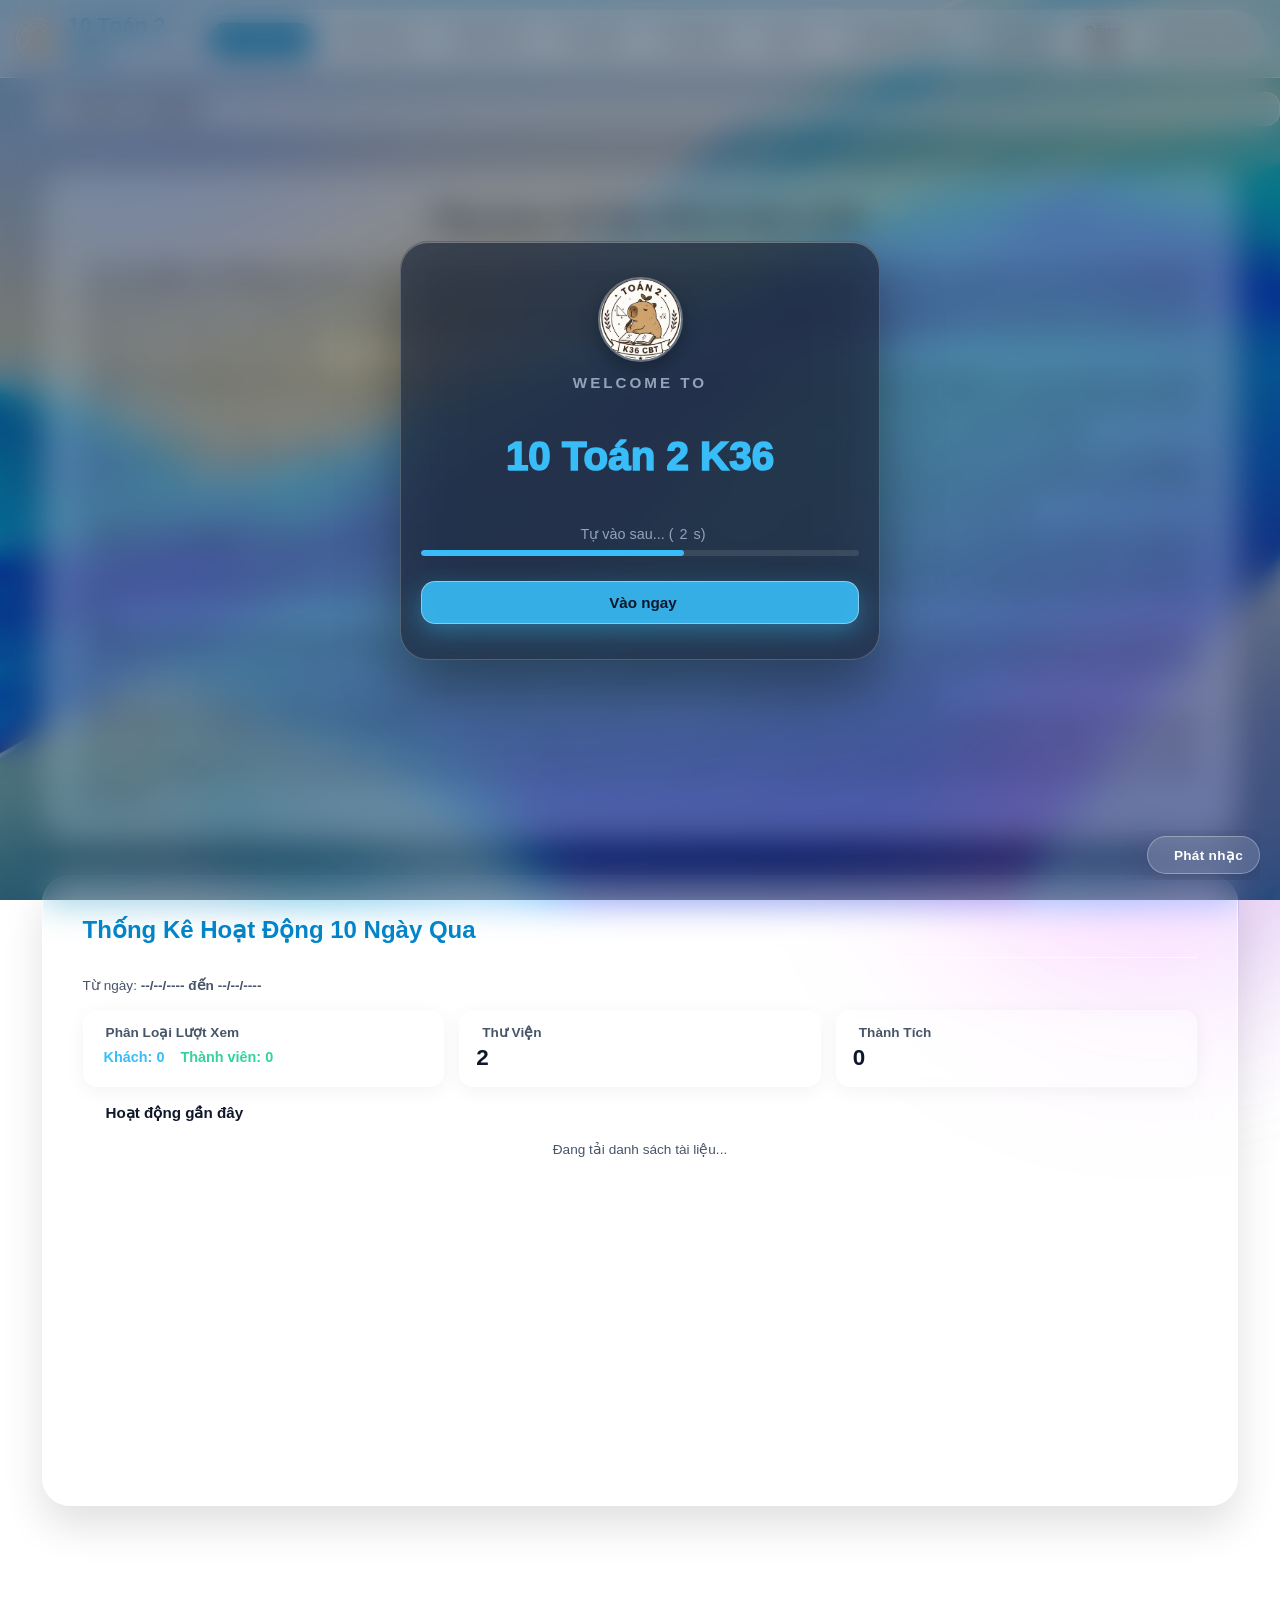
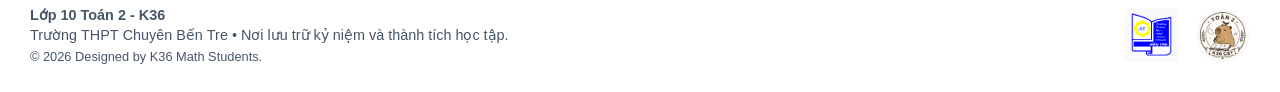
==== commit 9a92aa56: "updated" ====
--- a/index.html
+++ b/index.html
@@ -1,15 +1,16 @@
 <!DOCTYPE html>
 <html lang="vi">
 <head>
+    <meta charset="utf-8"/>
+    <meta content="width=device-width, initial-scale=1.0" name="viewport"/>
+    <title>10 Toán 2 K36 - Trang Chủ</title>
     <script src="https://cdn.jsdelivr.net/npm/chart.js"></script>
     <script src="https://cdn.jsdelivr.net/npm/@supabase/supabase-js@2"></script>
-<link href="https://cdn.jsdelivr.net/npm/remixicon@3.5.0/fonts/remixicon.css" rel="stylesheet">
-<meta charset="utf-8"/>
-<meta content="width=device-width, initial-scale=1.0" name="viewport"/>
-<title>10 Toán 2 K36 - Trang Chủ</title><span id="live-clock" style="font-size: 0.85rem; color: var(--text-muted, #ccc); font-weight: 500; border-left: 1px solid rgba(255,255,255,0.2); padding-left: 12px;"></span>
-<link href="css/style.css" rel="stylesheet"/>
-<script src="https://cdn.jsdelivr.net/npm/chart.js"></script>
-<style>
+    <link href="https://cdn.jsdelivr.net/npm/remixicon@3.5.0/fonts/remixicon.css" rel="stylesheet">
+    <link href="css/style.css" rel="stylesheet"/>
+    <link rel="manifest" href="manifest.json">
+    <meta name="theme-color" content="#0284c7">
+    <style>
         html, body {
             height: 100%;
             margin: 0;
@@ -160,10 +161,6 @@
         .footer-right-logos img:hover {
             transform: scale(1.08);
         }
-    </style>
-    <link rel="manifest" href="manifest.json">
-<meta name="theme-color" content="#0284c7">
-    <style>
         .clock-widget-trigger {
             display: inline-flex;
             align-items: center;
@@ -280,9 +277,9 @@
         <a href="feedback.html"><i class="ri-chat-settings-line"></i> Góp Ý</a>
         <a href="solver.html"><i class="ri-book-open-line"></i> Giải Bài Tập AI</a>
         <span class="nav-divider"></span>
-<button class="nav-action-btn theme-btn" id="theme-toggle"><i class="ri-palette-line"></i> Giao diện</button>
-<button class="nav-action-btn auth-nav-btn" id="auth-nav-btn" onclick="handleAuthNavAction()"><i class="ri-login-box-line"></i> Đăng nhập</button>
-<button class="nav-action-btn fx-menu-btn" id="fx-toggle-btn" onclick="toggleMathEffects()"><i class="ri-sparkles-line"></i> Hiệu ứng: Bật</button>
+        <button class="nav-action-btn theme-btn" id="theme-toggle"><i class="ri-palette-line"></i> Giao diện</button>
+        <button class="nav-action-btn auth-nav-btn" id="auth-nav-btn" onclick="handleAuthNavAction()"><i class="ri-login-box-line"></i> Đăng nhập</button>
+        <button class="nav-action-btn fx-menu-btn" id="fx-toggle-btn" onclick="toggleMathEffects()"><i class="ri-sparkles-line"></i> Hiệu ứng: Bật</button>
     </nav>
 </header>
 <div class="clock-widget-trigger" onclick="openClockCalendarModal()">
@@ -302,35 +299,46 @@
 <p><i class="ri-rocket-2-line" style="color: var(--accent); margin-right: 6px;"></i><strong>Sẵn Sàng Cho Những Chặng Đường Mới:</strong> Dù chặng đường phía trước vẫn còn nhiều thử thách và kỳ thi quan trọng đang chờ đón, với nền tảng vững chắc và sự đồng hành của những người bạn tri kỷ, chúng ta hoàn toàn tự tin bước tiếp. Hãy cứ bay cao với những ước mơ lớn, vì ở nơi đây, tập thể <strong>10 Toán 2</strong> luôn là hậu phương vững chắc nhất, sẵn sàng chia sẻ mọi buồn vui và cùng nhau viết tiếp câu chuyện thanh xuân rực rỡ nhất cuộc đời.</p>
 </section>
 <section class="card" style="margin-top: 20px;">
-    <h2 style="margin: 0 0 15px 0; font-weight: 700; font-size: 1.3rem; color: var(--text-color); display: flex; align-items: center; gap: 8px;">
-        <i class="ri-bar-chart-box-line" style="color: var(--accent);"></i> Thống Kê Hoạt Động 10 Ngày Qua
-    </h2>
-<div class="stats-cards-container" style="display: grid; grid-template-columns: repeat(3, 1fr); gap: 15px; margin-bottom: 20px;">
-<div class="stat-card">
-    <div class="stat-title">
-        <i class="ri-eye-line" style="margin-right: 6px; color: #3b82f6;"></i> Phân Loại Lượt Xem
+<h2 class="section-title">Thống Kê Hoạt Động 10 Ngày Qua</h2>
+<div id="date-range" style="font-size: 0.85rem; color: var(--text-muted, #94a3b8); margin: 6px 0 12px 0; font-weight: 500;">
+    Từ ngày: <span style="color: var(--text-color); font-weight: 600;">--/--/---- đến --/--/----</span>
+</div>
+<div style="display: grid; grid-template-columns: repeat(auto-fit, minmax(200px, 1fr)); gap: 15px; margin-top: 15px;">
+    <div style="background: rgba(255, 255, 255, 0.06); backdrop-filter: blur(12px); -webkit-backdrop-filter: blur(12px); border: 1px solid rgba(255, 255, 255, 0.12); border-radius: 14px; padding: 14px 16px; box-shadow: 0 4px 20px rgba(0, 0, 0, 0.05);">
+        <div style="font-size: 0.85rem; font-weight: 600; color: var(--text-muted, #94a3b8); display: flex; align-items: center; gap: 6px; margin-bottom: 8px;">
+            <i class="ri-eye-line" style="color: #38bdf8; font-size: 1rem;"></i> Phân Loại Lượt Xem
+        </div>
+        <div style="display: flex; gap: 12px; font-size: 0.9rem; font-weight: 700;">
+            <span style="color: #38bdf8; display: flex; align-items: center; gap: 4px;">
+                <i class="ri-user-shared-line"></i> Khách: <span id="stat-guest-views">0</span>
+            </span>
+            <span style="color: #34d399; display: flex; align-items: center; gap: 4px;">
+                <i class="ri-user-star-line"></i> Thành viên: <span id="stat-member-views">0</span>
+            </span>
+        </div>
     </div>
-    <div class="stat-value" id="view-stats">Khách: 0 | Thành viên: 0</div>
-</div>
-    <div class="stat-card">
-        <div class="stat-title">
-            <i class="ri-file-text-line" style="margin-right: 6px; color: #10b981;"></i> Thư Viện
-        </div>
-        <div class="stat-value" id="total-documents">0</div>
+    <div style="background: rgba(255, 255, 255, 0.06); backdrop-filter: blur(12px); -webkit-backdrop-filter: blur(12px); border: 1px solid rgba(255, 255, 255, 0.12); border-radius: 14px; padding: 14px 16px; box-shadow: 0 4px 20px rgba(0, 0, 0, 0.05); display: flex; flex-direction: column; justify-content: space-between;">
+        <div style="font-size: 0.85rem; font-weight: 600; color: var(--text-muted, #94a3b8); display: flex; align-items: center; gap: 6px;">
+            <i class="ri-folder-open-line" style="color: #34d399; font-size: 1rem;"></i> Thư Viện
+        </div>
+        <div style="font-size: 1.4rem; font-weight: 800; color: var(--text-color); margin-top: 4px;" id="total-documents">
+            2
+        </div>
     </div>
-    <div class="stat-card">
-        <div class="stat-title">
-            <i class="ri-trophy-line" style="margin-right: 6px; color: #f59e0b;"></i> Thành Tích
-        </div>
-        <div class="stat-value" id="total-achievements">0</div>
+    <div style="background: rgba(255, 255, 255, 0.06); backdrop-filter: blur(12px); -webkit-backdrop-filter: blur(12px); border: 1px solid rgba(255, 255, 255, 0.12); border-radius: 14px; padding: 14px 16px; box-shadow: 0 4px 20px rgba(0, 0, 0, 0.05); display: flex; flex-direction: column; justify-content: space-between;">
+        <div style="font-size: 0.85rem; font-weight: 600; color: var(--text-muted, #94a3b8); display: flex; align-items: center; gap: 6px;">
+            <i class="ri-trophy-line" style="color: #fbbf24; font-size: 1rem;"></i> Thành Tích
+        </div>
+        <div style="font-size: 1.4rem; font-weight: 800; color: var(--text-color); margin-top: 4px;" id="total-achievements">
+            0
+        </div>
     </div>
 </div>
     <div style="background: var(--glass-bg, rgba(255, 255, 255, 0.05)); border: 1px solid var(--border); padding: 16px; border-radius: 14px; margin-bottom: 20px;">
         <div style="display: flex; justify-content: space-between; align-items: center; margin-bottom: 10px;">
             <span style="font-size: 0.95rem; font-weight: 700; color: var(--text-color); display: flex; align-items: center; gap: 6px;">
-                <i class="ri-file-list-3-line" style="color: #f59e0b;"></i> Tài liệu mới đăng gần đây
+               <i class="ri-history-line" style="color: #f59e0b;"></i> Hoạt động gần đây
             </span>
-            <a href="gallery.html#documents" style="font-size: 0.85rem; color: #38bdf8; text-decoration: none; font-weight: 600;">Xem tất cả &rarr;</a>
         </div>
         <div id="recentDocsPreview" style="display: flex; flex-direction: column; gap: 8px;">
             <div style="font-size: 0.85rem; color: var(--text-muted); text-align: center; padding: 10px;">Đang tải danh sách tài liệu...</div>
@@ -896,8 +904,8 @@
     }
 </script>
 <script>
-        const SUPABASE_URL = 'https://mwyjcrpwxpghieizswfa.supabase.co';
-        const SUPABASE_PUBLISHABLE_KEY = 'sb_publishable_9Ow2Q57vi9ArOtQRPr3bfw_olVCoAfD';
+    const SUPABASE_URL = 'https://mwyjcrpwxpghieizswfa.supabase.co';
+    const SUPABASE_PUBLISHABLE_KEY = 'sb_publishable_9Ow2Q57vi9ArOtQRPr3bfw_olVCoAfD';
     const supabaseClient = window.supabase.createClient(SUPABASE_URL, SUPABASE_PUBLISHABLE_KEY);
 </script>
 <script src="js/charts.js"></script>
--- a/css/style.css
+++ b/css/style.css
@@ -1113,4 +1113,16 @@
     color: #475569 !important; 
     opacity: 1 !important;
     -webkit-text-fill-color: #475569 !important;
+}
+.dynamic-doc-title {
+    color: #ffffff !important;
+}
+body.light-mode .dynamic-doc-title {
+    color: #000000 !important;
+}
+.dynamic-text-color {
+    color: #ffffff !important;
+}
+body.light-mode .dynamic-text-color {
+    color: #000000 !important;
 }
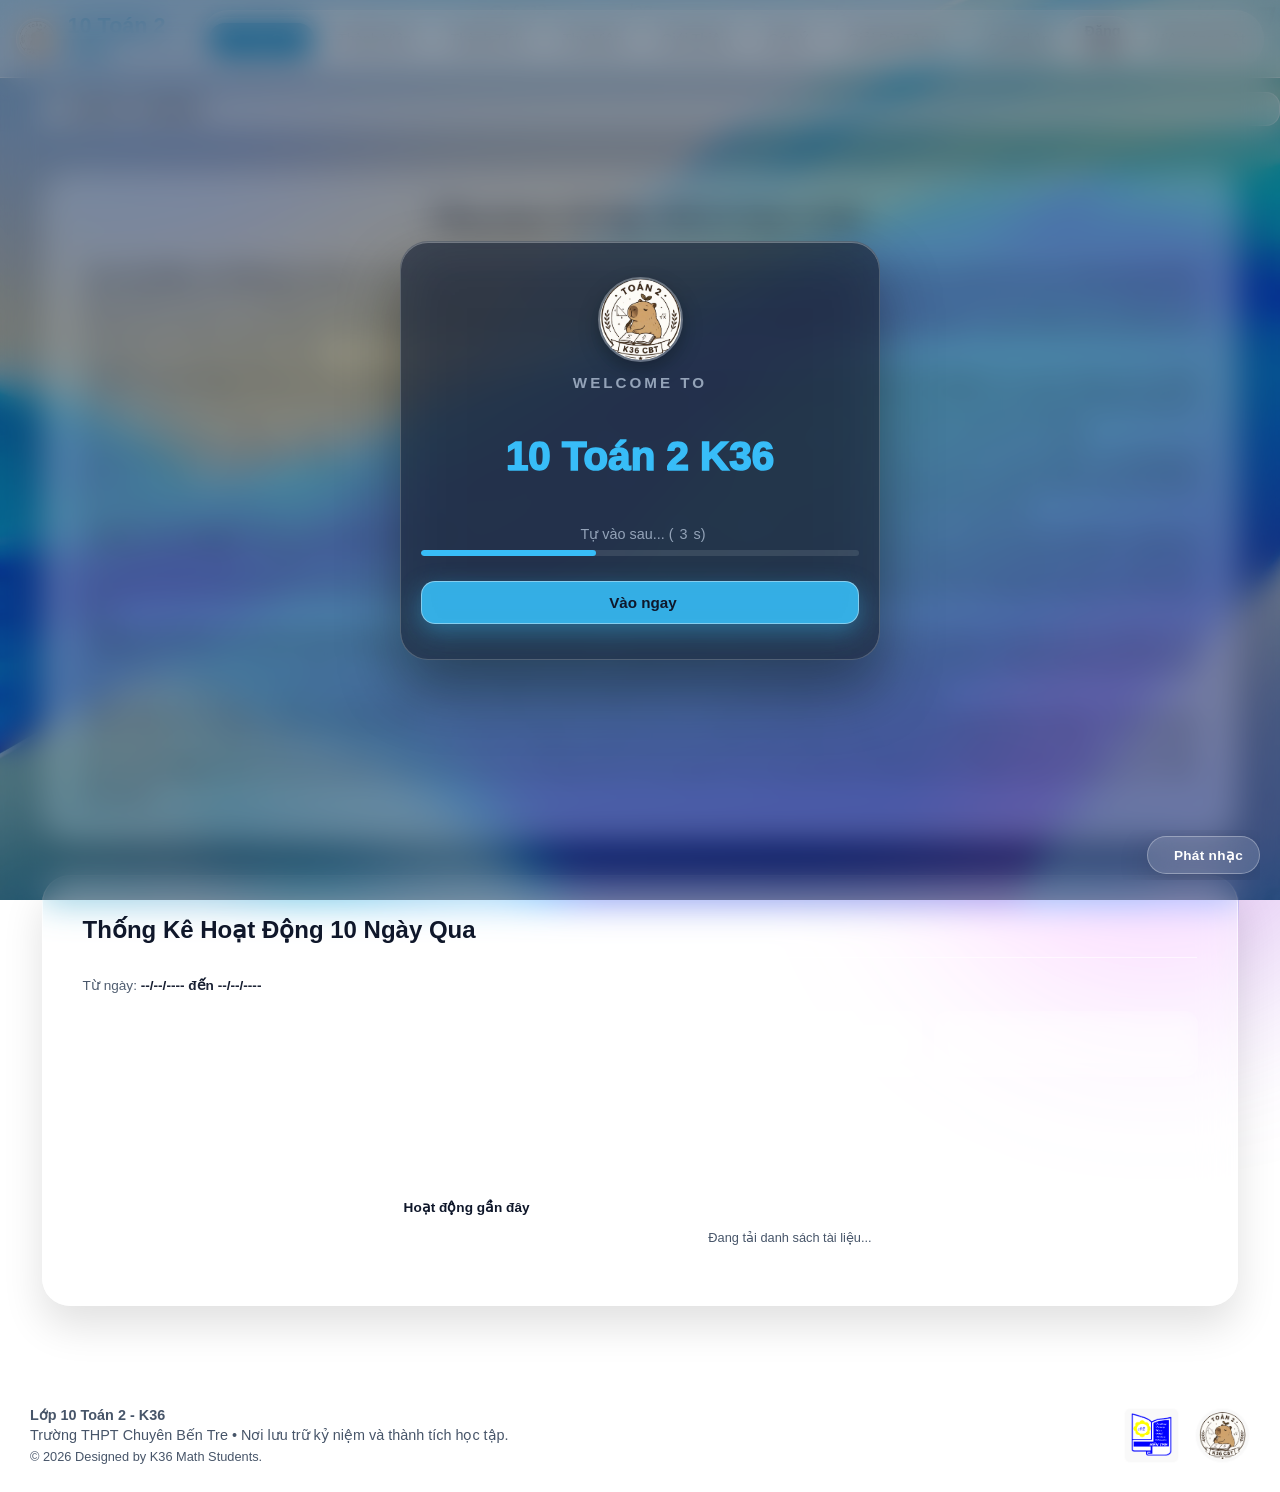
==== commit 85f8fbbd: "updated" ====
--- a/index.html
+++ b/index.html
@@ -11,11 +11,42 @@
     <link rel="manifest" href="manifest.json">
     <meta name="theme-color" content="#0284c7">
     <style>
+        @font-face {
+            font-family: "SF Pro Display";
+            font-style: normal;
+            font-weight: 300;
+            src: url("https://raw.githubusercontent.com/blaisck/sfwin/master/SFPro/TrueType/SFProDisplay-Light.ttf");
+        }
+        @font-face {
+            font-family: "SF Pro Display";
+            font-style: normal;
+            font-weight: 400;
+            src: url("https://raw.githubusercontent.com/blaisck/sfwin/master/SFPro/TrueType/SFProDisplay-Regular.ttf");
+        }
+        @font-face {
+            font-family: "SF Pro Display";
+            font-style: normal;
+            font-weight: 500;
+            src: url("https://raw.githubusercontent.com/blaisck/sfwin/master/SFPro/TrueType/SFProDisplay-Medium.ttf");
+        }
+        @font-face {
+            font-family: "SF Pro Display";
+            font-style: normal;
+            font-weight: 600;
+            src: url("https://raw.githubusercontent.com/blaisck/sfwin/master/SFPro/TrueType/SFProDisplay-SemiBold.ttf");
+        }
+        @font-face {
+            font-family: "SF Pro Display";
+            font-style: normal;
+            font-weight: 700;
+            src: url("https://raw.githubusercontent.com/blaisck/sfwin/master/SFPro/TrueType/SFProDisplay-Bold.ttf");
+        }
         html, body {
             height: 100%;
             margin: 0;
             display: flex;
             flex-direction: column;
+            font-family: "SF Pro Display", -apple-system, BlinkMacSystemFont, "Segoe UI", Roboto, Helvetica, Arial, sans-serif;
         }
         .main-content {
             flex: 1; 
@@ -252,14 +283,6 @@
         }
         .calendar-day.has-birthday:hover { transform: scale(1.08); filter: brightness(1.2); }
         .calendar-day .bday-icon { font-size: 9px; line-height: 1; margin-top: 1px; }
-        .color-picker-container {
-            display: inline-flex; align-items: center; gap: 6px;
-            background: var(--bg-main, #f9f9f9); border: 1px solid var(--border);
-            padding: 4px 10px; border-radius: 8px; font-size: 0.85rem; color: var(--text-main); cursor: pointer;
-        }
-        .color-picker-container input[type="color"] {
-            -webkit-appearance: none; border: none; width: 22px; height: 22px; border-radius: 50%; cursor: pointer; background: none; padding: 0;
-        }
     </style>
 </head>
 <body>
@@ -288,7 +311,7 @@
 </div>
 <main class="main-content">
 <section class="card">
-<h2 style="margin: 0 0 15px 0; font-weight: 700; font-size: 1.5rem; color: var(--text-color); display: flex; align-items: center; justify-content: center; gap: 10px; text-align: center;">
+<h2 style="margin: 0 0 15px 0; font-weight: 700; font-size: 1.5rem; color: var(--text-main); display: flex; align-items: center; justify-content: center; gap: 10px; text-align: center;">
     <i class="ri-sparkling-fill" style="color: var(--accent);"></i> Tổng Quan Về Tập Thể 10 Toán 2 K36
 </h2>
 <p><i class="ri-heart-3-line" style="color: var(--accent); margin-right: 6px;"></i><strong>Góc Kỷ Niệm Và Những Nụ Cười:</strong> Thanh xuân của chúng ta không chỉ gói gọn trong những trang sách dày đặc công thức hay những bảng điểm căng thẳng. Đó còn là những buổi chiều cùng nhau rem rém thời gian sau giờ tan học, những chiếc bánh tráng trộn ăn vội ở góc sân trường, hay những câu chuyện cười không hồi kết. Mỗi khoảnh khắc ấy đều được khắc họa rõ nét, trở thành những mảnh ghép vô giá không bao giờ phai mờ trong ký ức của mỗi thành viên.</p>
@@ -299,63 +322,67 @@
 <p><i class="ri-rocket-2-line" style="color: var(--accent); margin-right: 6px;"></i><strong>Sẵn Sàng Cho Những Chặng Đường Mới:</strong> Dù chặng đường phía trước vẫn còn nhiều thử thách và kỳ thi quan trọng đang chờ đón, với nền tảng vững chắc và sự đồng hành của những người bạn tri kỷ, chúng ta hoàn toàn tự tin bước tiếp. Hãy cứ bay cao với những ước mơ lớn, vì ở nơi đây, tập thể <strong>10 Toán 2</strong> luôn là hậu phương vững chắc nhất, sẵn sàng chia sẻ mọi buồn vui và cùng nhau viết tiếp câu chuyện thanh xuân rực rỡ nhất cuộc đời.</p>
 </section>
 <section class="card" style="margin-top: 20px;">
-<h2 class="section-title">Thống Kê Hoạt Động 10 Ngày Qua</h2>
-<div id="date-range" style="font-size: 0.85rem; color: var(--text-muted, #94a3b8); margin: 6px 0 12px 0; font-weight: 500;">
-    Từ ngày: <span style="color: var(--text-color); font-weight: 600;">--/--/---- đến --/--/----</span>
-</div>
-<div style="display: grid; grid-template-columns: repeat(auto-fit, minmax(200px, 1fr)); gap: 15px; margin-top: 15px;">
-    <div style="background: rgba(255, 255, 255, 0.06); backdrop-filter: blur(12px); -webkit-backdrop-filter: blur(12px); border: 1px solid rgba(255, 255, 255, 0.12); border-radius: 14px; padding: 14px 16px; box-shadow: 0 4px 20px rgba(0, 0, 0, 0.05);">
-        <div style="font-size: 0.85rem; font-weight: 600; color: var(--text-muted, #94a3b8); display: flex; align-items: center; gap: 6px; margin-bottom: 8px;">
-            <i class="ri-eye-line" style="color: #38bdf8; font-size: 1rem;"></i> Phân Loại Lượt Xem
+    <h2 class="section-title" style="color: var(--text-main);">Thống Kê Hoạt Động 10 Ngày Qua</h2>
+    <div id="date-range" style="font-size: 0.85rem; color: var(--text-muted, #94a3b8); margin: 6px 0 16px 0; font-weight: 500;">
+        Từ ngày: <span style="color: var(--text-main); font-weight: 600;">--/--/---- đến --/--/----</span>
+    </div>
+    <div style="display: grid; grid-template-columns: 280px 1fr; gap: 20px; align-items: stretch;">
+        <div style="background: rgba(255, 255, 255, 0.06); backdrop-filter: blur(12px); -webkit-backdrop-filter: blur(12px); border: 1px solid rgba(255, 255, 255, 0.12); border-radius: 14px; padding: 16px; display: flex; align-items: center; justify-content: center; box-shadow: 0 4px 20px rgba(0, 0, 0, 0.05);">
+            <div style="width: 100%; height: 220px; position: relative;">
+                <canvas id="classActivityChart"></canvas>
+            </div>
         </div>
-        <div style="display: flex; gap: 12px; font-size: 0.9rem; font-weight: 700;">
-            <span style="color: #38bdf8; display: flex; align-items: center; gap: 4px;">
-                <i class="ri-user-shared-line"></i> Khách: <span id="stat-guest-views">0</span>
-            </span>
-            <span style="color: #34d399; display: flex; align-items: center; gap: 4px;">
-                <i class="ri-user-star-line"></i> Thành viên: <span id="stat-member-views">0</span>
-            </span>
+        <div style="display: flex; flex-direction: column; gap: 12px; justify-content: space-between;">
+            <div style="display: grid; grid-template-columns: repeat(auto-fit, minmax(160px, 1fr)); gap: 12px;">
+                <div style="background: rgba(255, 255, 255, 0.06); backdrop-filter: blur(12px); -webkit-backdrop-filter: blur(12px); border: 1px solid rgba(255, 255, 255, 0.12); border-radius: 14px; padding: 12px 14px; box-shadow: 0 4px 20px rgba(0, 0, 0, 0.05);">
+                    <div style="font-size: 0.8rem; font-weight: 600; color: var(--text-muted, #94a3b8); display: flex; align-items: center; gap: 6px; margin-bottom: 6px;">
+                        <i class="ri-eye-line" style="color: #38bdf8; font-size: 0.95rem;"></i> Lượt Xem
+                    </div>
+                    <div style="display: flex; gap: 10px; font-size: 0.85rem; font-weight: 700;">
+                        <span style="color: #38bdf8;">Khách: <span id="stat-guest-views">0</span></span>
+                        <span style="color: #34d399;">Thành Viên: <span id="stat-member-views">0</span></span>
+                    </div>
+                </div>
+                <div style="background: rgba(255, 255, 255, 0.06); backdrop-filter: blur(12px); -webkit-backdrop-filter: blur(12px); border: 1px solid rgba(255, 255, 255, 0.12); border-radius: 14px; padding: 12px 14px; box-shadow: 0 4px 20px rgba(0, 0, 0, 0.05); display: flex; flex-direction: column; justify-content: space-between;">
+                    <div style="font-size: 0.8rem; font-weight: 600; color: var(--text-muted, #94a3b8); display: flex; align-items: center; gap: 6px;">
+                        <i class="ri-folder-open-line" style="color: #34d399; font-size: 0.95rem;"></i> Thư Viện
+                    </div>
+                    <div style="font-size: 1.2rem; font-weight: 800; color: var(--text-main); margin-top: 2px;" id="total-documents">2</div>
+                </div>
+                <div style="background: rgba(255, 255, 255, 0.06); backdrop-filter: blur(12px); -webkit-backdrop-filter: blur(12px); border: 1px solid rgba(255, 255, 255, 0.12); border-radius: 14px; padding: 12px 14px; box-shadow: 0 4px 20px rgba(0, 0, 0, 0.05); display: flex; flex-direction: column; justify-content: space-between;">
+                    <div style="font-size: 0.8rem; font-weight: 600; color: var(--text-muted, #94a3b8); display: flex; align-items: center; gap: 6px;">
+                        <i class="ri-trophy-line" style="color: #fbbf24; font-size: 0.95rem;"></i> Thành Tích
+                    </div>
+                    <div style="font-size: 1.2rem; font-weight: 800; color: var(--text-main); margin-top: 2px;" id="total-achievements">0</div>
+                </div>
+            </div>
+            <div style="background: var(--glass-bg, rgba(255, 255, 255, 0.05)); border: 1px solid var(--border); padding: 12px 14px; border-radius: 14px;">
+                <div style="display: flex; justify-content: space-between; align-items: center; margin-bottom: 8px;">
+                    <span style="font-size: 0.85rem; font-weight: 700; color: var(--text-main); display: flex; align-items: center; gap: 6px;">
+                       <i class="ri-history-line" style="color: #f59e0b;"></i> Hoạt động gần đây
+                    </span>
+                </div>
+                <div id="recentDocsPreview" style="display: flex; flex-direction: column; gap: 6px;">
+                    <div style="font-size: 0.8rem; color: var(--text-muted); text-align: center; padding: 6px;">Đang tải danh sách tài liệu...</div>
+                </div>
+            </div>
         </div>
     </div>
-    <div style="background: rgba(255, 255, 255, 0.06); backdrop-filter: blur(12px); -webkit-backdrop-filter: blur(12px); border: 1px solid rgba(255, 255, 255, 0.12); border-radius: 14px; padding: 14px 16px; box-shadow: 0 4px 20px rgba(0, 0, 0, 0.05); display: flex; flex-direction: column; justify-content: space-between;">
-        <div style="font-size: 0.85rem; font-weight: 600; color: var(--text-muted, #94a3b8); display: flex; align-items: center; gap: 6px;">
-            <i class="ri-folder-open-line" style="color: #34d399; font-size: 1rem;"></i> Thư Viện
-        </div>
-        <div style="font-size: 1.4rem; font-weight: 800; color: var(--text-color); margin-top: 4px;" id="total-documents">
-            2
-        </div>
-    </div>
-    <div style="background: rgba(255, 255, 255, 0.06); backdrop-filter: blur(12px); -webkit-backdrop-filter: blur(12px); border: 1px solid rgba(255, 255, 255, 0.12); border-radius: 14px; padding: 14px 16px; box-shadow: 0 4px 20px rgba(0, 0, 0, 0.05); display: flex; flex-direction: column; justify-content: space-between;">
-        <div style="font-size: 0.85rem; font-weight: 600; color: var(--text-muted, #94a3b8); display: flex; align-items: center; gap: 6px;">
-            <i class="ri-trophy-line" style="color: #fbbf24; font-size: 1rem;"></i> Thành Tích
-        </div>
-        <div style="font-size: 1.4rem; font-weight: 800; color: var(--text-color); margin-top: 4px;" id="total-achievements">
-            0
-        </div>
-    </div>
-</div>
-    <div style="background: var(--glass-bg, rgba(255, 255, 255, 0.05)); border: 1px solid var(--border); padding: 16px; border-radius: 14px; margin-bottom: 20px;">
-        <div style="display: flex; justify-content: space-between; align-items: center; margin-bottom: 10px;">
-            <span style="font-size: 0.95rem; font-weight: 700; color: var(--text-color); display: flex; align-items: center; gap: 6px;">
-               <i class="ri-history-line" style="color: #f59e0b;"></i> Hoạt động gần đây
-            </span>
-        </div>
-        <div id="recentDocsPreview" style="display: flex; flex-direction: column; gap: 8px;">
-            <div style="font-size: 0.85rem; color: var(--text-muted); text-align: center; padding: 10px;">Đang tải danh sách tài liệu...</div>
-        </div>
-    </div>
-    <style>
-        .stat-card:hover, .doc-preview-item:hover {
-            transform: translateY(-2px);
-            border-color: rgba(56, 189, 248, 0.4);
-        }
-        .doc-preview-item {
-            transition: all 0.2s ease;
-        }
-    </style>
-<div style="width: 100%; height: 260px; position: relative;">
-    <canvas id="classActivityChart"></canvas>
-</div>
+</section>
+<style>
+    .stat-card:hover, .doc-preview-item:hover {
+        transform: translateY(-2px);
+        border-color: rgba(56, 189, 248, 0.4);
+    }
+    .doc-preview-item {
+        transition: all 0.2s ease;
+    }
+    @media (max-width: 768px) {
+        section.card > div[style*="grid-template-columns"] {
+            grid-template-columns: 1fr !important;
+        }
+    }
+</style>
 </main>
 <footer class="site-footer">
 <div class="footer-left-content">
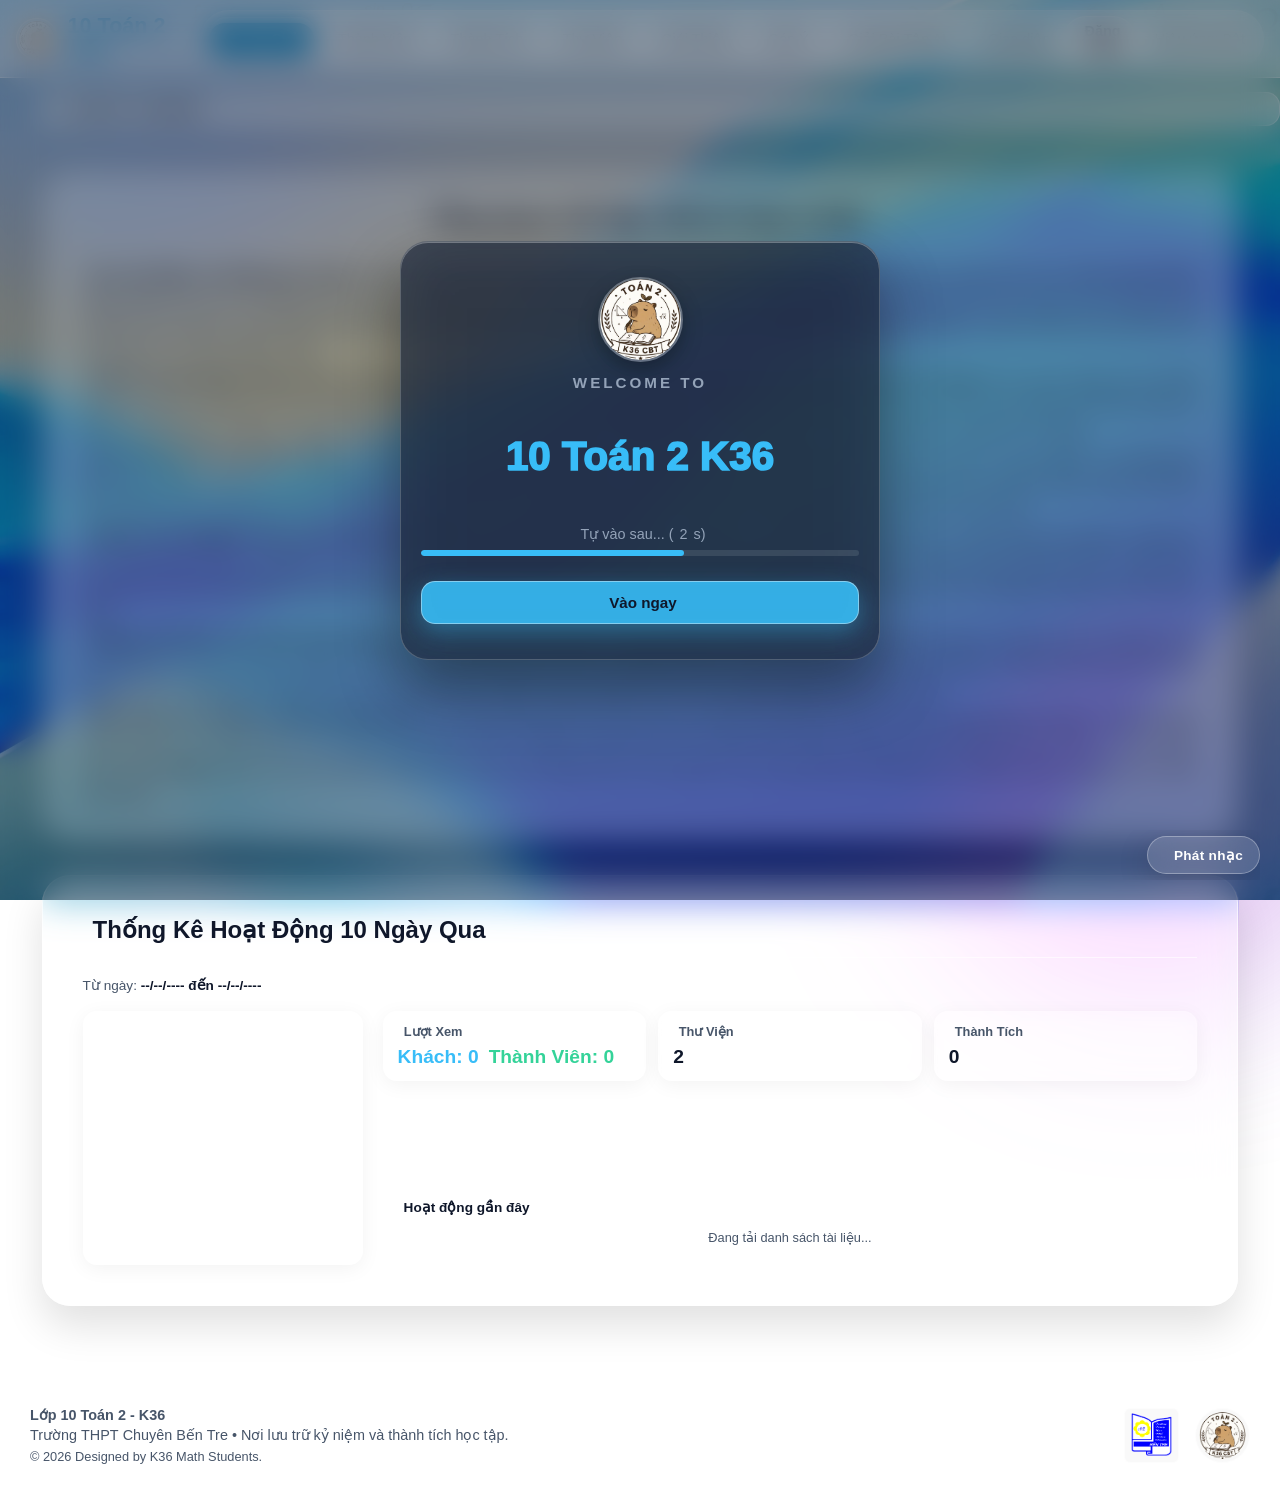
==== commit 1e7cbc64: "updated" ====
--- a/index.html
+++ b/index.html
@@ -11,6 +11,18 @@
     <link rel="manifest" href="manifest.json">
     <meta name="theme-color" content="#0284c7">
     <style>
+.dynamic-doc-title {
+    color: #ffffff !important;
+}
+body.light-mode .dynamic-doc-title {
+    color: #000000 !important;
+}
+.dynamic-text-color {
+    color: #ffffff !important;
+}
+body.light-mode .dynamic-text-color {
+    color: #000000 !important;
+}
         @font-face {
             font-family: "SF Pro Display";
             font-style: normal;
@@ -322,7 +334,9 @@
 <p><i class="ri-rocket-2-line" style="color: var(--accent); margin-right: 6px;"></i><strong>Sẵn Sàng Cho Những Chặng Đường Mới:</strong> Dù chặng đường phía trước vẫn còn nhiều thử thách và kỳ thi quan trọng đang chờ đón, với nền tảng vững chắc và sự đồng hành của những người bạn tri kỷ, chúng ta hoàn toàn tự tin bước tiếp. Hãy cứ bay cao với những ước mơ lớn, vì ở nơi đây, tập thể <strong>10 Toán 2</strong> luôn là hậu phương vững chắc nhất, sẵn sàng chia sẻ mọi buồn vui và cùng nhau viết tiếp câu chuyện thanh xuân rực rỡ nhất cuộc đời.</p>
 </section>
 <section class="card" style="margin-top: 20px;">
-    <h2 class="section-title" style="color: var(--text-main);">Thống Kê Hoạt Động 10 Ngày Qua</h2>
+    <h2 class="section-title" style="color: var(--text-main); display: flex; align-items: center; gap: 10px;">
+    <i class="ri-line-chart-line" style="color: #000000; font-size: 1.2rem;"></i> Thống Kê Hoạt Động 10 Ngày Qua
+</h2>
     <div id="date-range" style="font-size: 0.85rem; color: var(--text-muted, #94a3b8); margin: 6px 0 16px 0; font-weight: 500;">
         Từ ngày: <span style="color: var(--text-main); font-weight: 600;">--/--/---- đến --/--/----</span>
     </div>
@@ -334,11 +348,10 @@
         </div>
         <div style="display: flex; flex-direction: column; gap: 12px; justify-content: space-between;">
             <div style="display: grid; grid-template-columns: repeat(auto-fit, minmax(160px, 1fr)); gap: 12px;">
-                <div style="background: rgba(255, 255, 255, 0.06); backdrop-filter: blur(12px); -webkit-backdrop-filter: blur(12px); border: 1px solid rgba(255, 255, 255, 0.12); border-radius: 14px; padding: 12px 14px; box-shadow: 0 4px 20px rgba(0, 0, 0, 0.05);">
-                    <div style="font-size: 0.8rem; font-weight: 600; color: var(--text-muted, #94a3b8); display: flex; align-items: center; gap: 6px; margin-bottom: 6px;">
+<div style="background: rgba(255, 255, 255, 0.06); backdrop-filter: blur(12px); -webkit-backdrop-filter: blur(12px); border: 1px solid rgba(255, 255, 255, 0.12); border-radius: 14px; padding: 12px 14px; box-shadow: 0 4px 20px rgba(0, 0, 0, 0.05);">                    <div style="font-size: 0.8rem; font-weight: 600; color: var(--text-muted, #94a3b8); display: flex; align-items: center; gap: 6px; margin-bottom: 6px;">
                         <i class="ri-eye-line" style="color: #38bdf8; font-size: 0.95rem;"></i> Lượt Xem
                     </div>
-                    <div style="display: flex; gap: 10px; font-size: 0.85rem; font-weight: 700;">
+                    <div style="display: flex; gap: 10px; font-size: 1.2rem; font-weight: 800;">
                         <span style="color: #38bdf8;">Khách: <span id="stat-guest-views">0</span></span>
                         <span style="color: #34d399;">Thành Viên: <span id="stat-member-views">0</span></span>
                     </div>
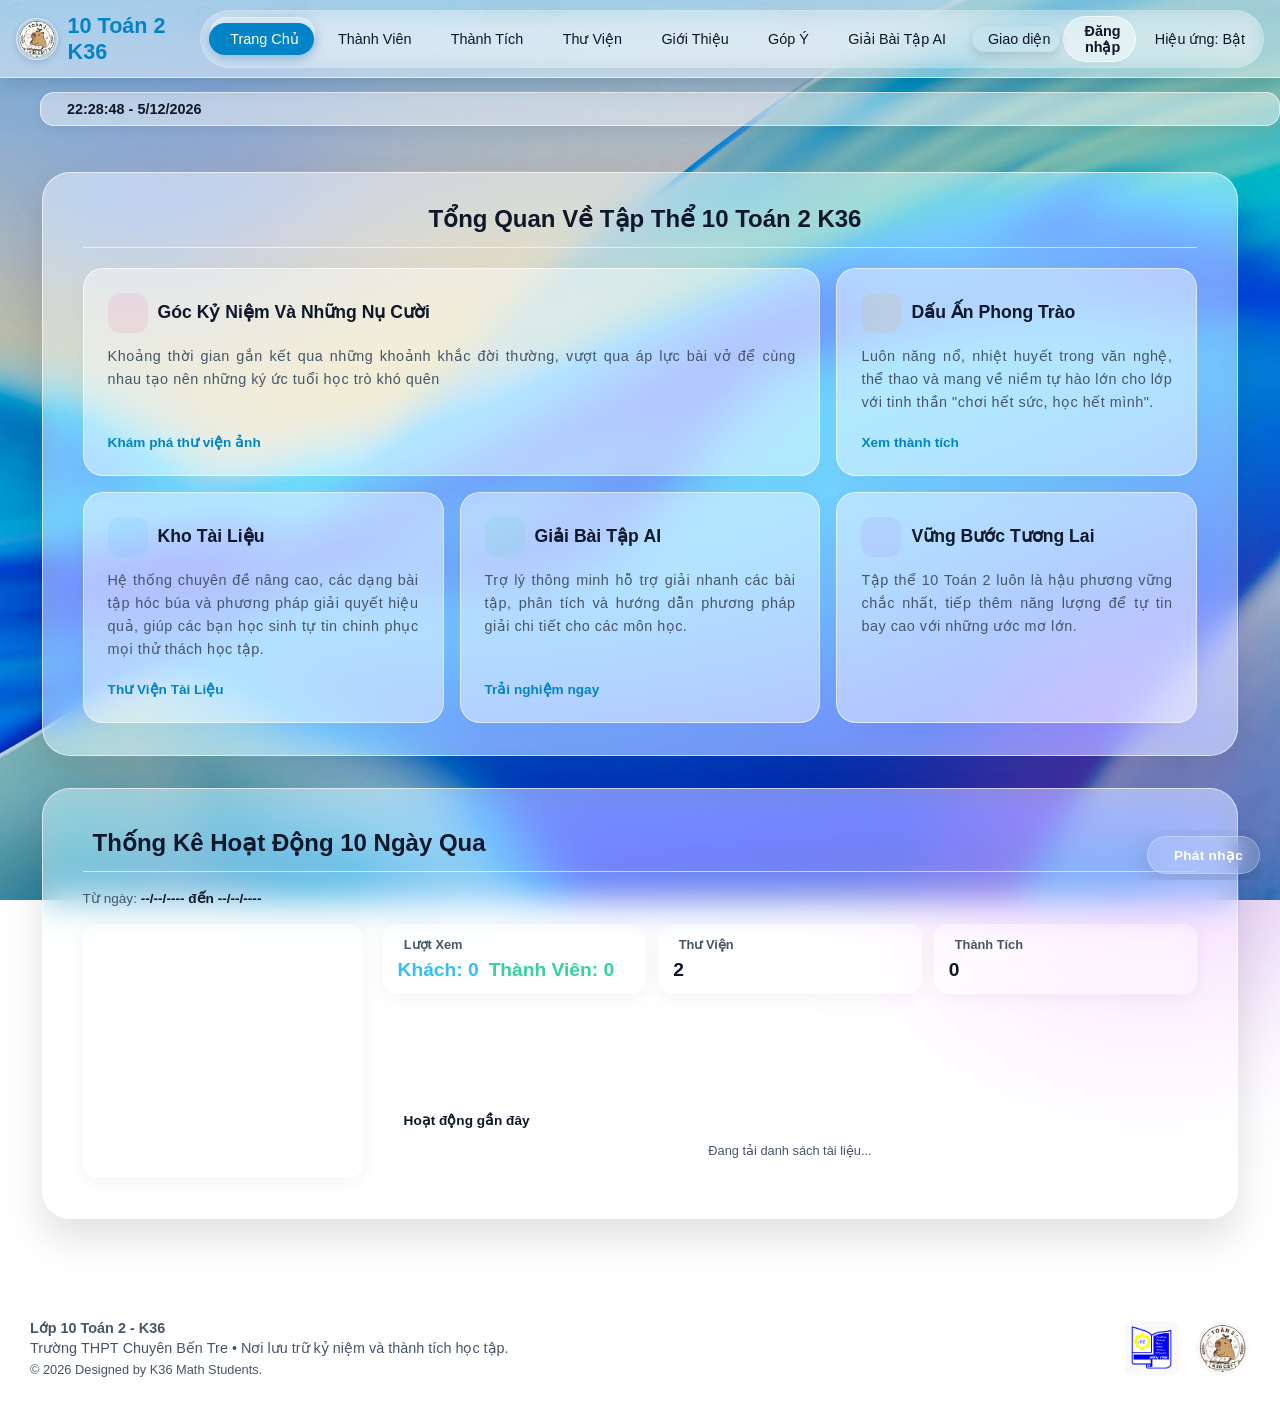
==== commit 5fe70f0b: "updated" ====
--- a/index.html
+++ b/index.html
@@ -322,16 +322,97 @@
     <span id="trigger-clock-text">Đang tải đồng hồ...</span>
 </div>
 <main class="main-content">
-<section class="card">
-<h2 style="margin: 0 0 15px 0; font-weight: 700; font-size: 1.5rem; color: var(--text-main); display: flex; align-items: center; justify-content: center; gap: 10px; text-align: center;">
-    <i class="ri-sparkling-fill" style="color: var(--accent);"></i> Tổng Quan Về Tập Thể 10 Toán 2 K36
-</h2>
-<p><i class="ri-heart-3-line" style="color: var(--accent); margin-right: 6px;"></i><strong>Góc Kỷ Niệm Và Những Nụ Cười:</strong> Thanh xuân của chúng ta không chỉ gói gọn trong những trang sách dày đặc công thức hay những bảng điểm căng thẳng. Đó còn là những buổi chiều cùng nhau rem rém thời gian sau giờ tan học, những chiếc bánh tráng trộn ăn vội ở góc sân trường, hay những câu chuyện cười không hồi kết. Mỗi khoảnh khắc ấy đều được khắc họa rõ nét, trở thành những mảnh ghép vô giá không bao giờ phai mờ trong ký ức của mỗi thành viên.</p>
-<p><i class="ri-trophy-line" style="color: var(--accent); margin-right: 6px;"></i><strong>Dấu Ấn Hoạt Động Phong Trào:</strong> Không chỉ xuất sắc trong học tập và các kỳ thi chọn học sinh giỏi, tập thể <strong>10 Toán 2</strong> còn luôn năng nổ và nhiệt huyết trong mọi phong trào văn nghệ, thể thao của trường. Dù là những tiết mục múa hát đầy sáng tạo trên sân khấu hay những trận đấu bóng rổ kịch tính dưới sân trường, chúng ta luôn cháy hết mình với tinh thần "chơi hết sức, học hết mình", mang về niềm tự hào lớn cho lớp.</p>
-<p><i class="ri-book-open-line" style="color: var(--accent); margin-right: 6px;"></i><strong>Góc Chia Sẻ Tài Liệu Học Tập:</strong> Nơi đây cũng sẽ là kho tàng kiến thức chung được xây dựng từ tâm huyết của tất cả mọi người. Từ những bộ đề toán chuyên chọn lọc, các dạng bài hình học không gian hóc búa, cho đến những bí kíp ôn thi môn chuyên hiệu quả đều được tổng hợp đầy đủ tại đây. Sự sẻ chia tận tình ấy chính là chìa khóa giúp chúng ta cùng nhau tiến bộ và chinh phục những cột mốc cao hơn.</p>
-<p><i class="ri-flask-line" style="color: var(--accent); margin-right: 6px;"></i><strong>Những Trải Nghiệm Khoa Học Đầy Hứng Khởi:</strong> Học toán chuyên không có nghĩa là chỉ biết đến những con số khô khan trên giấy. Chúng ta còn cùng nhau mày mò nghiên cứu, tham gia các dự án khoa học kỹ thuật và thỏa sức sáng tạo với những ý tưởng công nghệ mới mẻ. Chính môi trường học tập năng động này đã khơi nguồn cảm hứng, giúp mỗi cá nhân phát huy tối đa tư duy phản biện và khả năng giải quyết vấn đề thực tiễn.</p>
-<p><i class="ri-cup-line" style="color: var(--accent); margin-right: 6px;"></i><strong>Những Giờ Phút Thư Giãn Nhẹ Nhàng:</strong> Sau những giờ phút đấu trí căng thẳng với các bài toán khó, góc thư giãn của lớp lại rộn rã tiếng cười với đủ loại trò chơi và câu chuyện vui nhộn. Đó là không gian để mọi khoảng cách bị xóa nhòa, để chúng ta lắng nghe và thấu hiểu nhau hơn sau áp lực thi cử. Những phút giây bình yên ấy tiếp thêm nguồn năng lượng tích cực cho chặng đường dài phía trước.</p>
-<p><i class="ri-rocket-2-line" style="color: var(--accent); margin-right: 6px;"></i><strong>Sẵn Sàng Cho Những Chặng Đường Mới:</strong> Dù chặng đường phía trước vẫn còn nhiều thử thách và kỳ thi quan trọng đang chờ đón, với nền tảng vững chắc và sự đồng hành của những người bạn tri kỷ, chúng ta hoàn toàn tự tin bước tiếp. Hãy cứ bay cao với những ước mơ lớn, vì ở nơi đây, tập thể <strong>10 Toán 2</strong> luôn là hậu phương vững chắc nhất, sẵn sàng chia sẻ mọi buồn vui và cùng nhau viết tiếp câu chuyện thanh xuân rực rỡ nhất cuộc đời.</p>
+<section class="card" style="background: transparent; border: none; padding: 0; box-shadow: none;">
+    <h2 style="margin: 0 0 20px 0; font-weight: 700; font-size: 1.5rem; color: var(--text-main); display: flex; align-items: center; justify-content: center; gap: 10px; text-align: center;">
+        <i class="ri-sparkling-fill" style="color: var(--accent);"></i> Tổng Quan Về Tập Thể 10 Toán 2 K36
+    </h2>
+    <div class="bento-container" style="display: grid; grid-template-columns: repeat(3, 1fr); gap: 16px;">
+        <div class="bento-card" style="grid-column: span 2; background: var(--card-bg); border: 1px solid var(--border); border-radius: 20px; padding: 24px; box-shadow: 0 10px 30px rgba(0,0,0,0.04); transition: transform 0.2s ease, border-color 0.2s ease; position: relative; overflow: hidden; display: flex; flex-direction: column; justify-content: space-between;">
+            <div>
+                <div style="display: flex; align-items: center; gap: 10px; margin-bottom: 12px;">
+                    <div style="width: 40px; height: 40px; border-radius: 12px; background: rgba(236, 72, 153, 0.1); color: #ec4899; display: flex; align-items: center; justify-content: center; font-size: 1.2rem;">
+                        <i class="ri-heart-3-line"></i>
+                    </div>
+                    <h3 style="margin: 0; font-size: 1.1rem; color: var(--text-main); font-weight: 700;">Góc Kỷ Niệm Và Những Nụ Cười</h3>
+                </div>
+                <p style="color: var(--text-muted); font-size: 0.9rem; line-height: 1.5; margin: 0;">
+                    Khoảng thời gian gắn kết qua những khoảnh khắc đời thường, vượt qua áp lực bài vở để cùng nhau tạo nên những ký ức tuổi học trò khó quên
+                </p>
+            </div>
+            <div style="margin-top: 16px;">
+                <a href="gallery.html#images" style="display: inline-flex; align-items: center; gap: 6px; font-size: 0.85rem; font-weight: 600; color: var(--accent); text-decoration: none;">
+                    Khám phá thư viện ảnh <i class="ri-arrow-right-line"></i>
+                </a>
+            </div>
+        </div>
+        <div class="bento-card" style="background: var(--card-bg); border: 1px solid var(--border); border-radius: 20px; padding: 24px; box-shadow: 0 10px 30px rgba(0,0,0,0.04); transition: transform 0.2s ease, border-color 0.2s ease; display: flex; flex-direction: column; justify-content: space-between;">
+            <div>
+                <div style="display: flex; align-items: center; gap: 10px; margin-bottom: 12px;">
+                    <div style="width: 40px; height: 40px; border-radius: 12px; background: rgba(245, 158, 11, 0.1); color: #f59e0b; display: flex; align-items: center; justify-content: center; font-size: 1.2rem;">
+                        <i class="ri-trophy-line"></i>
+                    </div>
+                    <h3 style="margin: 0; font-size: 1.1rem; color: var(--text-main); font-weight: 700;">Dấu Ấn Phong Trào</h3>
+                </div>
+                <p style="color: var(--text-muted); font-size: 0.9rem; line-height: 1.5; margin: 0;">
+                    Luôn năng nổ, nhiệt huyết trong văn nghệ, thể thao và mang về niềm tự hào lớn cho lớp với tinh thần "chơi hết sức, học hết mình".
+                </p>
+            </div>
+            <div style="margin-top: 16px;">
+                <a href="achievements.html" style="display: inline-flex; align-items: center; gap: 6px; font-size: 0.85rem; font-weight: 600; color: var(--accent); text-decoration: none;">
+                    Xem thành tích <i class="ri-arrow-right-line"></i>
+                </a>
+            </div>
+        </div>
+        <div class="bento-card" style="background: var(--card-bg); border: 1px solid var(--border); border-radius: 20px; padding: 24px; box-shadow: 0 10px 30px rgba(0,0,0,0.04); transition: transform 0.2s ease, border-color 0.2s ease; display: flex; flex-direction: column; justify-content: space-between;">
+            <div>
+                <div style="display: flex; align-items: center; gap: 10px; margin-bottom: 12px;">
+                    <div style="width: 40px; height: 40px; border-radius: 12px; background: rgba(56, 189, 248, 0.1); color: #38bdf8; display: flex; align-items: center; justify-content: center; font-size: 1.2rem;">
+                        <i class="ri-book-open-line"></i>
+                    </div>
+                    <h3 style="margin: 0; font-size: 1.1rem; color: var(--text-main); font-weight: 700;">Kho Tài Liệu</h3>
+                </div>
+                <p style="color: var(--text-muted); font-size: 0.9rem; line-height: 1.5; margin: 0;">
+                    Hệ thống chuyên đề nâng cao, các dạng bài tập hóc búa và phương pháp giải quyết hiệu quả, giúp các bạn học sinh tự tin chinh phục mọi thử thách học tập.  
+                </p>
+            </div>
+            <div style="margin-top: 16px;">
+                <a href="gallery.html#documents" style="display: inline-flex; align-items: center; gap: 6px; font-size: 0.85rem; font-weight: 600; color: var(--accent); text-decoration: none;">
+                    Thư Viện Tài Liệu <i class="ri-arrow-right-line"></i>
+                </a>
+            </div>
+        </div>
+        <div class="bento-card" style="background: var(--card-bg); border: 1px solid var(--border); border-radius: 20px; padding: 24px; box-shadow: 0 10px 30px rgba(0,0,0,0.04); transition: transform 0.2s ease, border-color 0.2s ease; display: flex; flex-direction: column; justify-content: space-between;">
+            <div>
+                <div style="display: flex; align-items: center; gap: 10px; margin-bottom: 12px;">
+                    <div style="width: 40px; height: 40px; border-radius: 12px; background: rgba(52, 211, 153, 0.1); color: #34d399; display: flex; align-items: center; justify-content: center; font-size: 1.2rem;">
+                        <i class="ri-book-open-line"></i>
+                    </div>
+                    <h3 style="margin: 0; font-size: 1.1rem; color: var(--text-main); font-weight: 700;">Giải Bài Tập AI</h3>
+                </div>
+                <p style="color: var(--text-muted); font-size: 0.9rem; line-height: 1.5; margin: 0;">
+                    Trợ lý thông minh hỗ trợ giải nhanh các bài tập, phân tích và hướng dẫn phương pháp giải chi tiết cho các môn học.
+                </p>
+            </div>
+            <div style="margin-top: 16px;">
+                <a href="solver.html" style="display: inline-flex; align-items: center; gap: 6px; font-size: 0.85rem; font-weight: 600; color: var(--accent); text-decoration: none;">
+                    Trải nghiệm ngay <i class="ri-arrow-right-line"></i>
+                </a>
+            </div>
+        </div>
+        <div class="bento-card" style="background: var(--card-bg); border: 1px solid var(--border); border-radius: 20px; padding: 24px; box-shadow: 0 10px 30px rgba(0,0,0,0.04); transition: transform 0.2s ease, border-color 0.2s ease; display: flex; flex-direction: column; justify-content: space-between;">
+            <div>
+                <div style="display: flex; align-items: center; gap: 10px; margin-bottom: 12px;">
+                    <div style="width: 40px; height: 40px; border-radius: 12px; background: rgba(168, 85, 247, 0.1); color: #a855f7; display: flex; align-items: center; justify-content: center; font-size: 1.2rem;">
+                        <i class="ri-rocket-2-line"></i>
+                    </div>
+                    <h3 style="margin: 0; font-size: 1.1rem; color: var(--text-main); font-weight: 700;">Vững Bước Tương Lai</h3>
+                </div>
+                <p style="color: var(--text-muted); font-size: 0.9rem; line-height: 1.5; margin: 0;">
+                    Tập thể 10 Toán 2 luôn là hậu phương vững chắc nhất, tiếp thêm năng lượng để tự tin bay cao với những ước mơ lớn.
+                </p>
+            </div>
+        </div>
+    </div>
 </section>
 <section class="card" style="margin-top: 20px;">
     <h2 class="section-title" style="color: var(--text-main); display: flex; align-items: center; gap: 10px;">
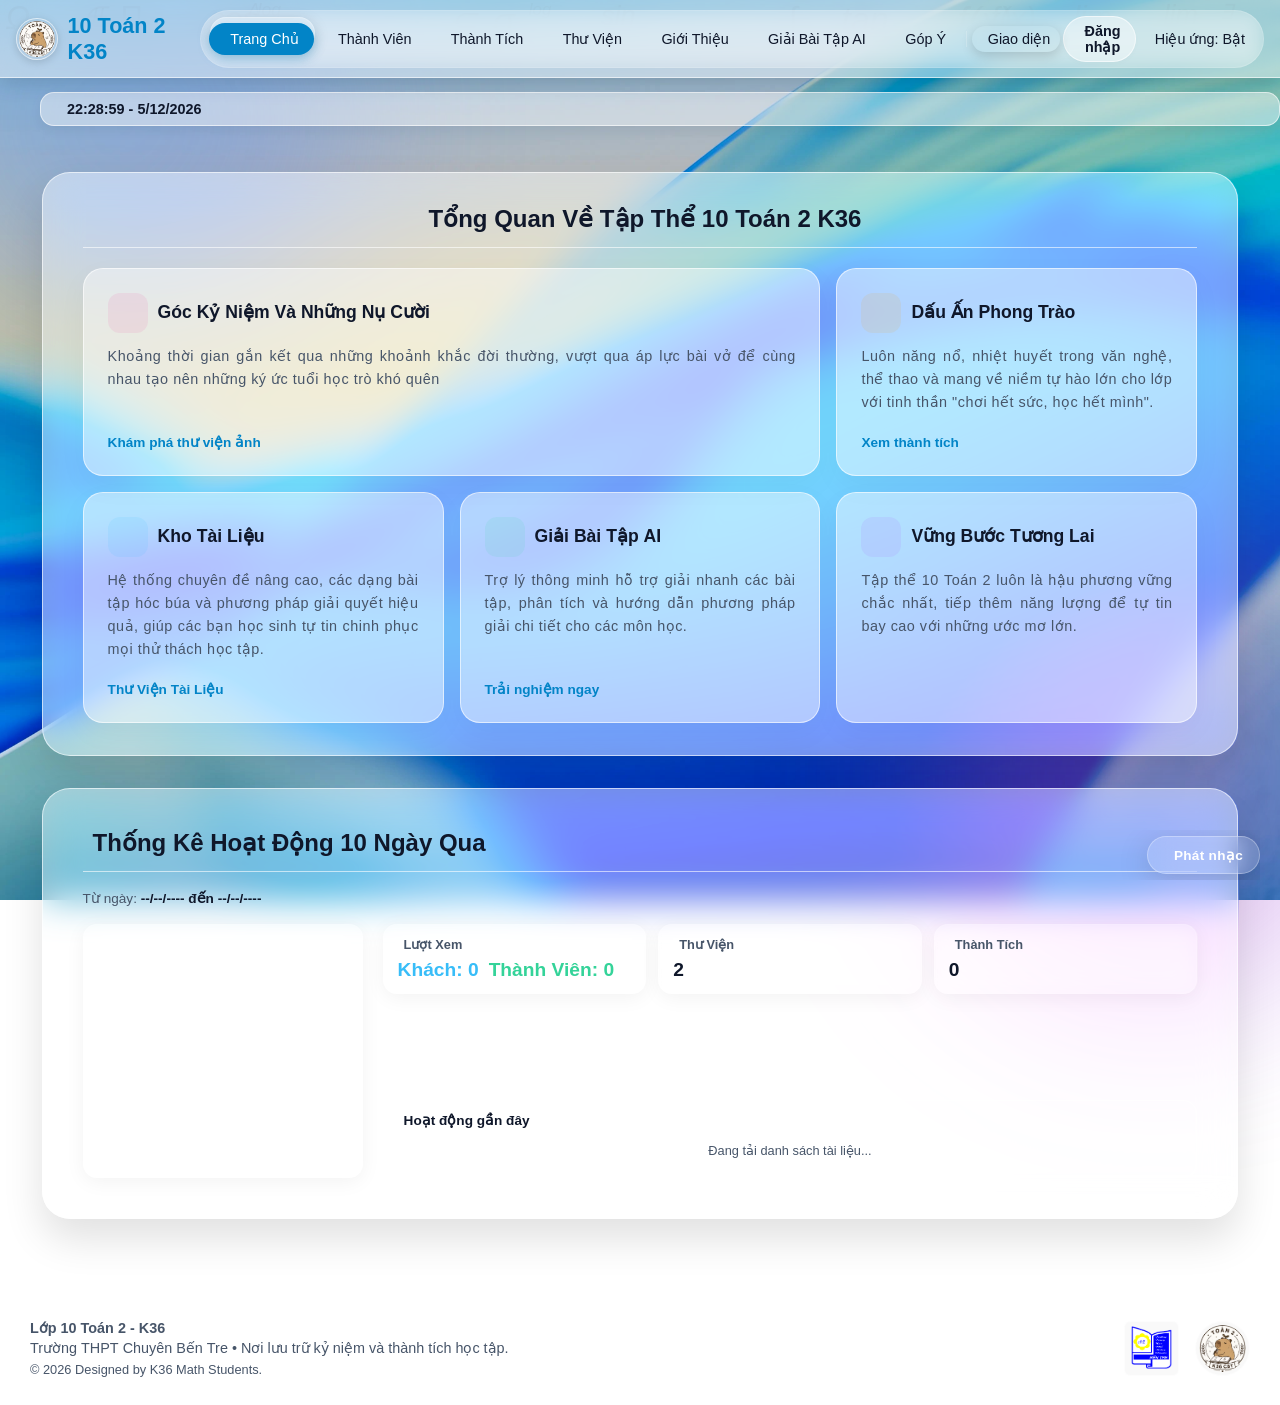
==== commit 9378d92e: "updated" ====
--- a/index.html
+++ b/index.html
@@ -309,8 +309,8 @@
         <a href="achievements.html"><i class="ri-trophy-line"></i> Thành Tích</a>
         <a href="gallery.html"><i class="ri-image-line"></i> Thư Viện</a>
         <a href="about.html"><i class="ri-information-line"></i> Giới Thiệu</a>
+        <a href="solver.html"><i class="ri-book-open-line"></i> Giải Bài Tập AI</a>
         <a href="feedback.html"><i class="ri-chat-settings-line"></i> Góp Ý</a>
-        <a href="solver.html"><i class="ri-book-open-line"></i> Giải Bài Tập AI</a>
         <span class="nav-divider"></span>
         <button class="nav-action-btn theme-btn" id="theme-toggle"><i class="ri-palette-line"></i> Giao diện</button>
         <button class="nav-action-btn auth-nav-btn" id="auth-nav-btn" onclick="handleAuthNavAction()"><i class="ri-login-box-line"></i> Đăng nhập</button>
--- a/css/style.css
+++ b/css/style.css
@@ -1125,4 +1125,24 @@
 }
 body.light-mode .dynamic-text-color {
     color: #000000 !important;
+}
+.gallery-info-top, .file-details-top {
+    display: flex;
+    justify-content: space-between;
+    align-items: center;
+    width: 100%;
+    gap: 8px;
+    flex-wrap: nowrap; 
+}
+.gallery-title-wrapper, .file-name {
+    overflow: hidden;
+    text-overflow: ellipsis;
+    white-space: nowrap;
+    flex: 1; 
+}
+.action-btns, .resource-right {
+    display: flex;
+    align-items: center;
+    gap: 6px;
+    flex-shrink: 0; 
 }
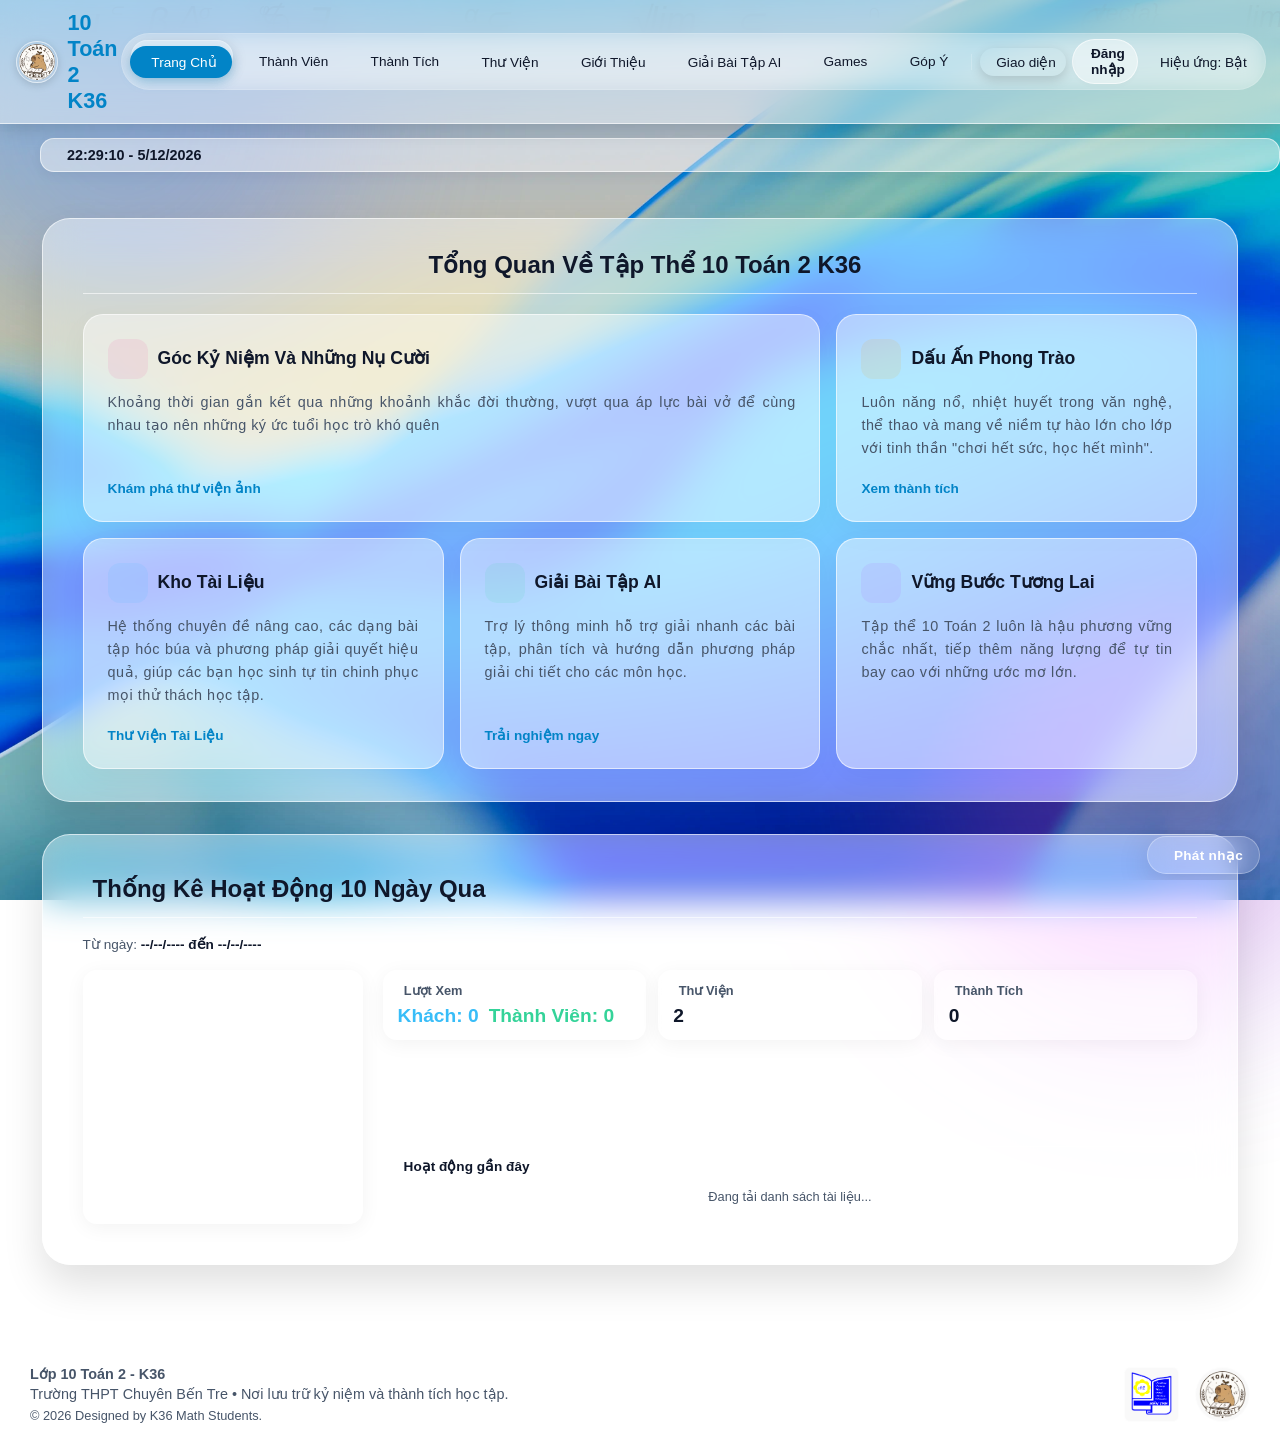
==== commit 9682118f: "updated" ====
--- a/index.html
+++ b/index.html
@@ -310,6 +310,7 @@
         <a href="gallery.html"><i class="ri-image-line"></i> Thư Viện</a>
         <a href="about.html"><i class="ri-information-line"></i> Giới Thiệu</a>
         <a href="solver.html"><i class="ri-book-open-line"></i> Giải Bài Tập AI</a>
+        <a href="game.html"><i class="ri-gamepad-line"></i>Games</a>
         <a href="feedback.html"><i class="ri-chat-settings-line"></i> Góp Ý</a>
         <span class="nav-divider"></span>
         <button class="nav-action-btn theme-btn" id="theme-toggle"><i class="ri-palette-line"></i> Giao diện</button>
--- a/css/style.css
+++ b/css/style.css
@@ -1145,4 +1145,21 @@
     align-items: center;
     gap: 6px;
     flex-shrink: 0; 
+}
+.site-nav {
+    display: flex;
+    align-items: center;
+    gap: 6px; 
+    flex-wrap: nowrap;
+}
+.site-nav a, 
+.site-nav .nav-action-btn {
+    padding: 6px 10px; 
+    font-size: 0.85rem; 
+    white-space: nowrap; 
+    flex-shrink: 0;
+}
+.auth-nav-btn {
+    padding: 6px 12px !important;
+    font-size: 0.85rem !important;
 }
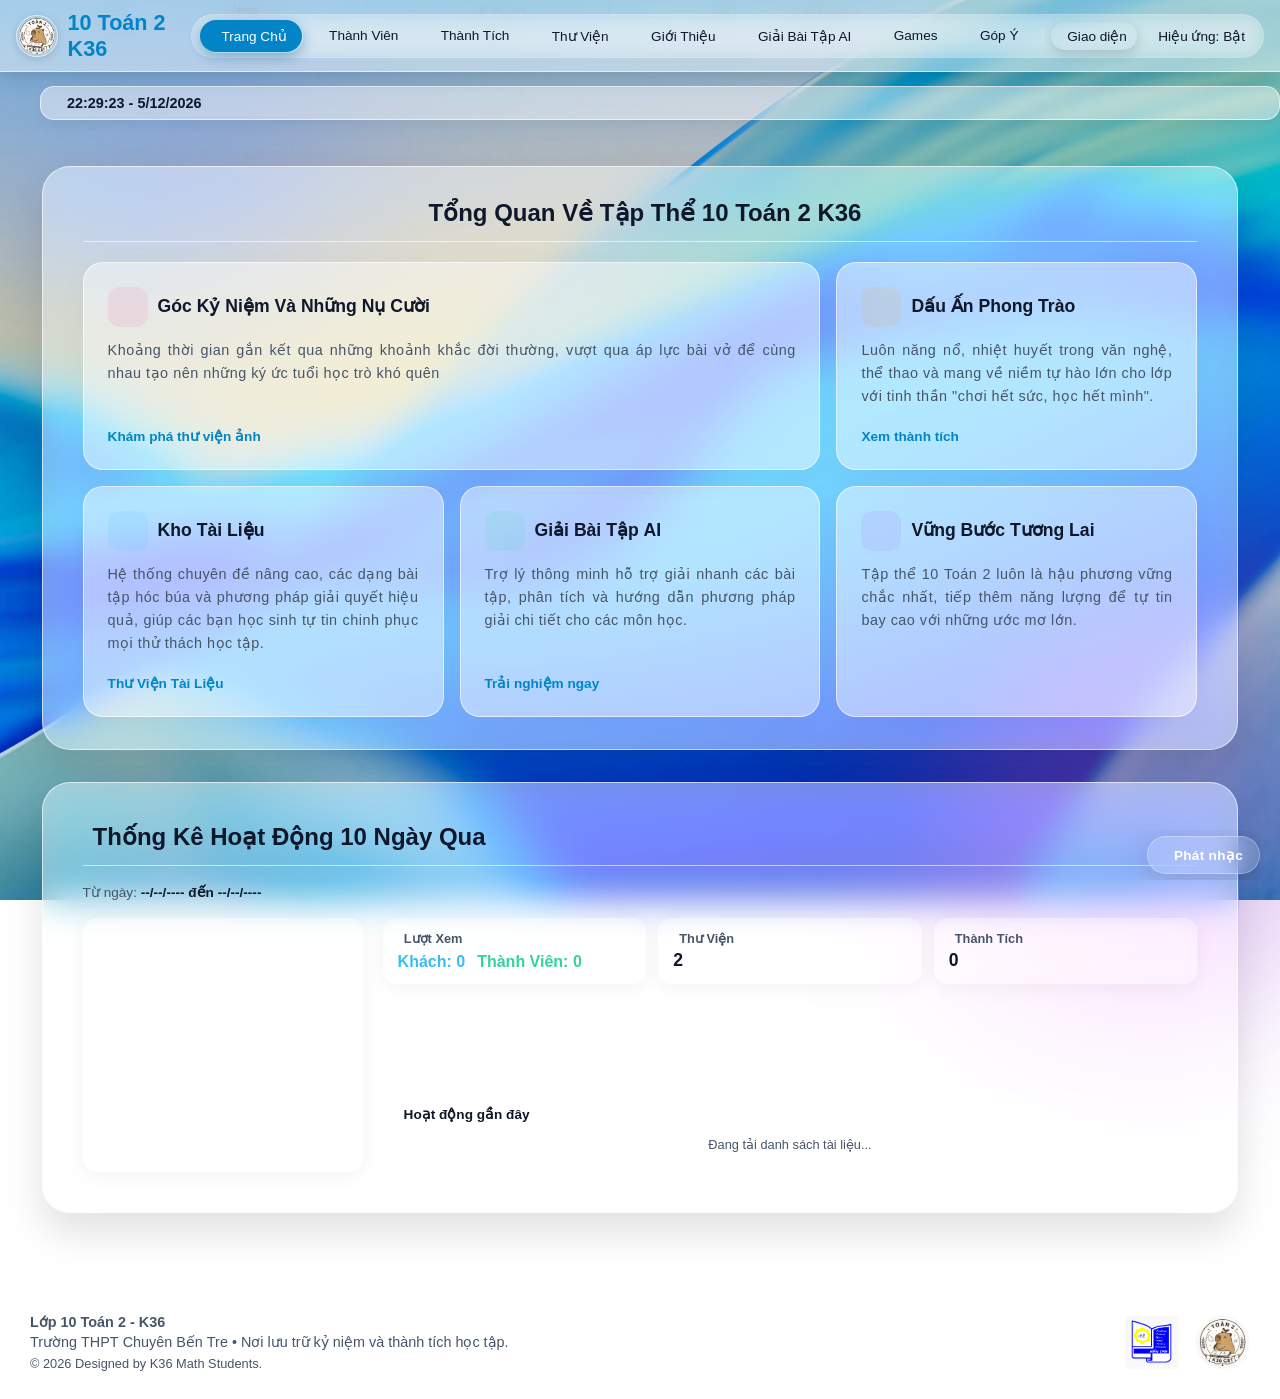
==== commit 45278cc6: "updated" ====
--- a/index.html
+++ b/index.html
@@ -63,35 +63,6 @@
         .main-content {
             flex: 1; 
         }
-        .auth-nav-btn {
-            background: var(--card-bg);
-            color: var(--text-main);
-            border: 1px solid var(--border);
-            padding: 6px 14px;
-            border-radius: 99px;
-            font-weight: 600;
-            cursor: pointer;
-            transition: all 0.2s ease;
-            font-size: 0.9rem;
-            display: inline-flex;
-            align-items: center;
-            gap: 6px;
-            box-shadow: 0 2px 5px rgba(0,0,0,0.02);
-        }
-        .auth-nav-btn:hover {
-            border-color: var(--accent);
-            color: var(--accent);
-            transform: translateY(-1px);
-        }
-        .auth-nav-btn.logout-state {
-            background: rgba(239, 68, 68, 0.1);
-            color: #ef4444;
-            border-color: rgba(239, 68, 68, 0.3);
-        }
-        .auth-nav-btn.logout-state:hover {
-            background: #ef4444;
-            color: #fff;
-        }
         .custom-modal-overlay {
             display: none;
             position: fixed;
@@ -314,7 +285,6 @@
         <a href="feedback.html"><i class="ri-chat-settings-line"></i> Góp Ý</a>
         <span class="nav-divider"></span>
         <button class="nav-action-btn theme-btn" id="theme-toggle"><i class="ri-palette-line"></i> Giao diện</button>
-        <button class="nav-action-btn auth-nav-btn" id="auth-nav-btn" onclick="handleAuthNavAction()"><i class="ri-login-box-line"></i> Đăng nhập</button>
         <button class="nav-action-btn fx-menu-btn" id="fx-toggle-btn" onclick="toggleMathEffects()"><i class="ri-sparkles-line"></i> Hiệu ứng: Bật</button>
     </nav>
 </header>
@@ -417,8 +387,8 @@
 </section>
 <section class="card" style="margin-top: 20px;">
     <h2 class="section-title" style="color: var(--text-main); display: flex; align-items: center; gap: 10px;">
-    <i class="ri-line-chart-line" style="color: #000000; font-size: 1.2rem;"></i> Thống Kê Hoạt Động 10 Ngày Qua
-</h2>
+        <i class="ri-line-chart-line" style="color: #000000; font-size: 1.2rem;"></i> Thống Kê Hoạt Động 10 Ngày Qua
+    </h2>
     <div id="date-range" style="font-size: 0.85rem; color: var(--text-muted, #94a3b8); margin: 6px 0 16px 0; font-weight: 500;">
         Từ ngày: <span style="color: var(--text-main); font-weight: 600;">--/--/---- đến --/--/----</span>
     </div>
@@ -429,11 +399,12 @@
             </div>
         </div>
         <div style="display: flex; flex-direction: column; gap: 12px; justify-content: space-between;">
-            <div style="display: grid; grid-template-columns: repeat(auto-fit, minmax(160px, 1fr)); gap: 12px;">
-<div style="background: rgba(255, 255, 255, 0.06); backdrop-filter: blur(12px); -webkit-backdrop-filter: blur(12px); border: 1px solid rgba(255, 255, 255, 0.12); border-radius: 14px; padding: 12px 14px; box-shadow: 0 4px 20px rgba(0, 0, 0, 0.05);">                    <div style="font-size: 0.8rem; font-weight: 600; color: var(--text-muted, #94a3b8); display: flex; align-items: center; gap: 6px; margin-bottom: 6px;">
+            <div style="display: grid; grid-template-columns: 1fr 1fr 1fr; gap: 12px;">
+                <div style="background: rgba(255, 255, 255, 0.06); backdrop-filter: blur(12px); -webkit-backdrop-filter: blur(12px); border: 1px solid rgba(255, 255, 255, 0.12); border-radius: 14px; padding: 12px 14px; box-shadow: 0 4px 20px rgba(0, 0, 0, 0.05); display: flex; flex-direction: column; justify-content: space-between;">
+                    <div style="font-size: 0.8rem; font-weight: 600; color: var(--text-muted, #94a3b8); display: flex; align-items: center; gap: 6px; margin-bottom: 6px;">
                         <i class="ri-eye-line" style="color: #38bdf8; font-size: 0.95rem;"></i> Lượt Xem
                     </div>
-                    <div style="display: flex; gap: 10px; font-size: 1.2rem; font-weight: 800;">
+                    <div style="display: flex; gap: 12px; font-size: 1rem; font-weight: 800; white-space: nowrap;">
                         <span style="color: #38bdf8;">Khách: <span id="stat-guest-views">0</span></span>
                         <span style="color: #34d399;">Thành Viên: <span id="stat-member-views">0</span></span>
                     </div>
@@ -442,13 +413,13 @@
                     <div style="font-size: 0.8rem; font-weight: 600; color: var(--text-muted, #94a3b8); display: flex; align-items: center; gap: 6px;">
                         <i class="ri-folder-open-line" style="color: #34d399; font-size: 0.95rem;"></i> Thư Viện
                     </div>
-                    <div style="font-size: 1.2rem; font-weight: 800; color: var(--text-main); margin-top: 2px;" id="total-documents">2</div>
+                    <div style="font-size: 1.1rem; font-weight: 800; color: var(--text-main); margin-top: 2px;" id="total-documents">2</div>
                 </div>
                 <div style="background: rgba(255, 255, 255, 0.06); backdrop-filter: blur(12px); -webkit-backdrop-filter: blur(12px); border: 1px solid rgba(255, 255, 255, 0.12); border-radius: 14px; padding: 12px 14px; box-shadow: 0 4px 20px rgba(0, 0, 0, 0.05); display: flex; flex-direction: column; justify-content: space-between;">
                     <div style="font-size: 0.8rem; font-weight: 600; color: var(--text-muted, #94a3b8); display: flex; align-items: center; gap: 6px;">
                         <i class="ri-trophy-line" style="color: #fbbf24; font-size: 0.95rem;"></i> Thành Tích
                     </div>
-                    <div style="font-size: 1.2rem; font-weight: 800; color: var(--text-main); margin-top: 2px;" id="total-achievements">0</div>
+                    <div style="font-size: 1.1rem; font-weight: 800; color: var(--text-main); margin-top: 2px;" id="total-achievements">0</div>
                 </div>
             </div>
             <div style="background: var(--glass-bg, rgba(255, 255, 255, 0.05)); border: 1px solid var(--border); padding: 12px 14px; border-radius: 14px;">
@@ -556,7 +527,7 @@
     const countdownTimer = setInterval(() => {
         welcomeTimeLeft--;
         if (countdownElement) {
-            countdownElement.textContent = welcomeTimeLeft > 0 ? welcomeTimeLeft : 0;
+            countdownElement.innerHTML = welcomeTimeLeft > 0 ? welcomeTimeLeft : 0;
         }
         if (progressBar) {
             const progressPercent = ((5 - welcomeTimeLeft) / 5) * 100;
@@ -580,143 +551,17 @@
         }
     }
 </script>
-<div class="custom-modal-overlay" id="terms-modal">
-<div class="custom-modal-box" style="max-width: 520px; text-align: left;">
-<div style="font-size: 1.5rem; text-align: center; margin-bottom: 5px;"><i class="ri-file-text-line" style="color: var(--accent);"></i></div>
-<h3 style="color: var(--text-main); margin: 0 0 5px 0; font-size: 1.15rem; text-align: center;">Điều khoản và Quy định sử dụng</h3>
-<p style="color: var(--text-muted); font-size: 0.85rem; text-align: center; margin-bottom: 12px;">Vui lòng cuộn xuống dưới cùng để mở khóa nút đồng ý.</p>
-<div id="index-terms-scroll" onscroll="checkTermsScroll()" style="height: 200px; overflow-y: auto; border: 1px solid var(--border); padding: 12px; border-radius: 8px; background: var(--bg-main, #f9f9f9); font-size: 0.83rem; line-height: 1.45; color: var(--text-main); margin-bottom: 15px;">
-<p><b>ĐIỀU KHOẢN VÀ QUY ĐỊNH ĐĂNG TẢI NỘI DUNG</b></p>
-<p>Khi truy cập, sử dụng và đăng tải nội dung vào khu vực nội bộ của website 10 Toán 2 K36, thành viên đồng ý tuân thủ tuyệt đối các quy định về an toàn thông tin và văn hóa ứng xử trực tuyến. Cụ thể, các hành vi sau đây <b>bị nghiêm cấm tuyệt đối</b>:</p>
-<br/>
-<p><b>1. Đăng tải nội dung trái pháp luật và thuần phong mỹ tục:</b> Phát tán, chia sẻ hoặc lưu trữ hình ảnh, video, tài liệu có nội dung bạo lực, đồi trụy, phản động, xuyên tạc lịch sử, vi phạm pháp luật nước Cộng hòa Xã hội Chủ nghĩa Việt Nam hoặc trái với đạo đức xã hội và thuần phong mỹ tục của người Việt Nam.</p>
-<p><b>2. Xâm phạm quyền riêng tư và danh dự cá nhân:</b> Đăng tải hình ảnh, thông tin cá nhân, bài viết hoặc bình luận mang tính chất xúc phạm, lăng mạ, bôi nhọ danh dự, nhân phẩm của các thành viên trong lớp, thầy cô giáo hoặc bất kỳ cá nhân, tổ chức nào khác (bao gồm cả việc cố ý chia sẻ hình ảnh riêng tư khi chưa có sự đồng ý).</p>
-<p><b>3. Vi phạm bản quyền sở hữu trí tuệ:</b> Đăng tải các tài liệu học tập, sách, đề thi, phần mềm hoặc các sản phẩm sáng tạo thuộc bản quyền của tác giả, tổ chức khác mà chưa có sự cho phép hoặc trích nguồn rõ ràng, gây ảnh hưởng tiêu cực đến bản quyền tác giả.</p>
-<p><b>4. Phá hoại hệ thống và bảo mật website:</b> Cố ý thực hiện các hành vi xâm nhập trái phép, phá hoại mã nguồn, phát tán mã độc (virus, spyware), can thiệp vào cơ sở dữ liệu chung, hoặc lợi dụng quyền hạn sau khi đăng nhập để xóa, chỉnh sửa, làm sai lệch dữ liệu học tập và hình ảnh kỷ niệm của tập thể lớp.</p>
-<p><b>5. Đăng tải thông tin sai lệch (Fake News):</b> Cố tình tạo ra, phát tán hoặc chia sẻ các thông tin giả mạo, sai sự thật liên quan đến hoạt động của lớp học, nhà trường hoặc cá nhân các thành viên nhằm mục đích gây hoang mang, hiểu lầm hoặc mất đoàn kết nội bộ.</p>
-<p><b>6. Lạm dụng không gian chung:</b> Đăng tải các nội dung rác, spam quảng cáo thương mại, nội dung không liên quan đến mục đích học tập và lưu trữ kỷ niệm chung của tập thể 10 Toán 2.</p>
-<br/>
-<p><b>Hình thức xử lý:</b> Bất kỳ thành viên nào vi phạm các điều khoản trên sẽ bị thu hồi quyền truy cập khu vực nội bộ ngay lập tức, gỡ bỏ toàn bộ nội dung vi phạm, đồng thời chịu hoàn toàn trách nhiệm trước tập thể lớp và nhà trường tùy theo mức độ vi phạm.</p>
-</div>
-<div style="display: flex; gap: 10px;">
-<button onclick="closeTermsModal()" style="flex: 1; background: transparent; color: var(--text-main); border: 1px solid var(--border); padding: 10px; border-radius: 10px; font-weight: 600; cursor: pointer;">Hủy</button>
-<button disabled="" id="index-agree-btn" onclick="acceptIndexTerms()" style="flex: 1; background: #ccc; color: #fff; border: none; padding: 10px; border-radius: 10px; font-weight: 600; cursor: not-allowed;">Tôi đã đọc và Đồng ý</button>
-</div>
-</div>
-</div>
-<div class="custom-modal-overlay" id="login-modal">
-<div class="custom-modal-box">
-<div style="font-size: 2rem; margin-bottom: 8px;"><i class="ri-lock-password-line" style="color: var(--accent);"></i></div>
-<h3 style="color: var(--text-main); margin: 0 0 6px 0; font-size: 1.15rem;">Khu vực nội bộ lớp</h3>
-<p style="color: var(--text-muted); font-size: 0.85rem; margin: 0 0 16px 0;">Nhập mật khẩu để tiếp tục truy cập</p>
-<input id="modal-pass-input" onkeydown="if(event.key === 'Enter') submitLogin()" placeholder="Mật khẩu lớp..." style="width: 100%; background: var(--card-bg); border: 1px solid var(--border); padding: 10px 12px; border-radius: 10px; color: var(--text-main); outline: none; font-size: 0.95rem; box-sizing: border-box; margin-bottom: 12px;" type="password"/>
-<div id="modal-err" style="color: #ef4444; font-size: 0.8rem; margin-bottom: 12px; display: none;">Sai mật khẩu rồi bạn ơi!</div>
-<div style="display: flex; gap: 10px;">
-<button onclick="backToTermsModal()" style="flex: 1; background: transparent; color: var(--text-main); border: 1px solid var(--border); padding: 10px; border-radius: 10px; font-weight: 600; cursor: pointer;">Quay lại</button>
-<button onclick="submitLogin()" style="flex: 1; background: var(--accent); color: #fff; border: none; padding: 10px; border-radius: 10px; font-weight: 600; cursor: pointer;">Xác nhận</button>
-</div>
-</div>
-</div>
-<div class="custom-modal-overlay" id="logout-modal">
-<div class="custom-modal-box">
-<div style="font-size: 2rem; margin-bottom: 8px;"><i class="ri-error-warning-line" style="color: #ef4444;"></i></div>
-<h3 style="color: var(--text-main); margin: 0 0 8px 0; font-size: 1.15rem;">Xác nhận đăng xuất</h3>
-<p style="color: var(--text-muted); font-size: 0.9rem; margin: 0 0 20px 0;">Bạn có chắc chắn muốn đăng xuất khỏi khu vực nội bộ không?</p>
-<div style="display: flex; gap: 10px;">
-<button onclick="closeLogoutModal()" style="flex: 1; background: transparent; color: var(--text-main); border: 1px solid var(--border); padding: 10px; border-radius: 10px; font-weight: 600; cursor: pointer;">Hủy</button>
-<button onclick="confirmLogout()" style="flex: 1; background: #ef4444; color: #fff; border: none; padding: 10px; border-radius: 10px; font-weight: 600; cursor: pointer;">Đăng xuất</button>
-</div>
-</div>
-</div>
 <div id="lightbox-modal" onclick="closeLightbox()">
 <img alt="Phóng to ảnh" id="lightbox-img" src=""/>
 </div>
 <iframe allow="autoplay" src="music.html" style="position: fixed; bottom: 20px; right: 20px; width: 150px; height: 50px; border: none; z-index: 9999; background: transparent;"></iframe>
 <script>
-    const CORRECT_PASS = "10toan2k36";
     window.addEventListener('DOMContentLoaded', () => {
-        if (localStorage.getItem('class_unlocked') === 'true') {
-            updateAuthButtonState(true);
-        } else {
-            updateAuthButtonState(false);
-        }
         if (sessionStorage.getItem('welcomed') === 'true') {
             const welcomeModal = document.getElementById('welcome-modal');
             if (welcomeModal) welcomeModal.style.display = 'none';
         }
     });
-    function handleAuthNavAction() {
-        if (localStorage.getItem('class_unlocked') === 'true') {
-            document.getElementById('logout-modal').style.display = 'flex';
-        } else {
-            const scrollBox = document.getElementById('index-terms-scroll');
-            scrollBox.scrollTop = 0;
-            const agreeBtn = document.getElementById('index-agree-btn');
-            agreeBtn.disabled = true;
-            agreeBtn.style.background = '#ccc';
-            agreeBtn.style.cursor = 'not-allowed';
-            document.getElementById('terms-modal').style.display = 'flex';
-        }
-    }
-    function checkTermsScroll() {
-        const scrollBox = document.getElementById('index-terms-scroll');
-        const agreeBtn = document.getElementById('index-agree-btn');
-        if (scrollBox.scrollTop + scrollBox.clientHeight >= scrollBox.scrollHeight - 10) {
-            agreeBtn.disabled = false;
-            agreeBtn.style.background = 'var(--accent)';
-            agreeBtn.style.cursor = 'pointer';
-        }
-    }
-    function closeTermsModal() {
-        document.getElementById('terms-modal').style.display = 'none';
-    }
-    function acceptIndexTerms() {
-        const agreeBtn = document.getElementById('index-agree-btn');
-        if (!agreeBtn.disabled) {
-            closeTermsModal();
-            document.getElementById('modal-pass-input').value = '';
-            document.getElementById('modal-err').style.display = 'none';
-            document.getElementById('login-modal').style.display = 'flex';
-            setTimeout(() => document.getElementById('modal-pass-input').focus(), 100);
-        }
-    }
-    function backToTermsModal() {
-        document.getElementById('login-modal').style.display = 'none';
-        document.getElementById('terms-modal').style.display = 'flex';
-    }
-    function closeLoginModal() {
-        document.getElementById('login-modal').style.display = 'none';
-    }
-    function submitLogin() {
-        const passVal = document.getElementById('modal-pass-input').value;
-        if (passVal === CORRECT_PASS) {
-            localStorage.setItem('class_unlocked', 'true');
-            closeLoginModal();
-            updateAuthButtonState(true);
-            location.reload();
-        } else {
-            document.getElementById('modal-err').style.display = 'block';
-        }
-    }
-    function closeLogoutModal() {
-        document.getElementById('logout-modal').style.display = 'none';
-    }
-    function confirmLogout() {
-        localStorage.removeItem('class_unlocked');
-        updateAuthButtonState(false);
-        location.reload();
-    }
-    function updateAuthButtonState(isLoggedIn) {
-        const btn = document.getElementById('auth-nav-btn');
-        if (!btn) return;
-        if (isLoggedIn) {
-            btn.innerHTML = '<i class="ri-logout-box-r-line"></i> Đăng xuất';
-            btn.className = 'auth-nav-btn logout-state';
-        } else {
-            btn.innerHTML = '<i class="ri-login-box-line"></i> Đăng nhập';
-            btn.className = 'auth-nav-btn';
-        }
-    }
     function openLightbox(url) {
         document.getElementById('lightbox-img').src = url;
         document.getElementById('lightbox-modal').style.display = 'flex';
@@ -761,7 +606,7 @@
             for (let i = 0; i < symbolCount; i++) {
                 const span = document.createElement('span');
                 span.className = 'math-symbol';
-                span.textContent = symbols[Math.floor(Math.random() * symbols.length)];
+                span.innerHTML = symbols[Math.floor(Math.random() * symbols.length)];
                 span.style.left = Math.random() * 100 + 'vw';
                 span.style.fontSize = (Math.random() * 1.5 + 1) + 'rem';
                 span.style.animationDuration = (Math.random() * 10 + 10) + 's'; 
@@ -814,7 +659,7 @@
             for (let i = 0; i < particleCount; i++) {
                 const span = document.createElement('span');
                 span.className = 'math-click-particle';
-                span.textContent = mathChars[Math.floor(Math.random() * mathChars.length)];
+                span.innerHTML = mathChars[Math.floor(Math.random() * mathChars.length)];
                 span.style.left = e.clientX + 'px';
                 span.style.top = e.clientY + 'px';
                 const angle = Math.random() * Math.PI * 2;
@@ -1031,5 +876,20 @@
     const supabaseClient = window.supabase.createClient(SUPABASE_URL, SUPABASE_PUBLISHABLE_KEY);
 </script>
 <script src="js/charts.js"></script>
+<script>
+document.addEventListener('DOMContentLoaded', () => {
+    document.addEventListener('contextmenu', event => event.preventDefault()); 
+    document.addEventListener('keydown', event => {
+        if (
+            event.key === 'F12' || 
+            (event.ctrlKey && event.shiftKey && (event.key === 'I' || event.key === 'J' || event.key === 'C')) || 
+            (event.ctrlKey && event.key === 'U')
+        ) {
+            event.preventDefault();
+            return false;
+        }
+    });
+});
+</script>
 </body>
 </html>
